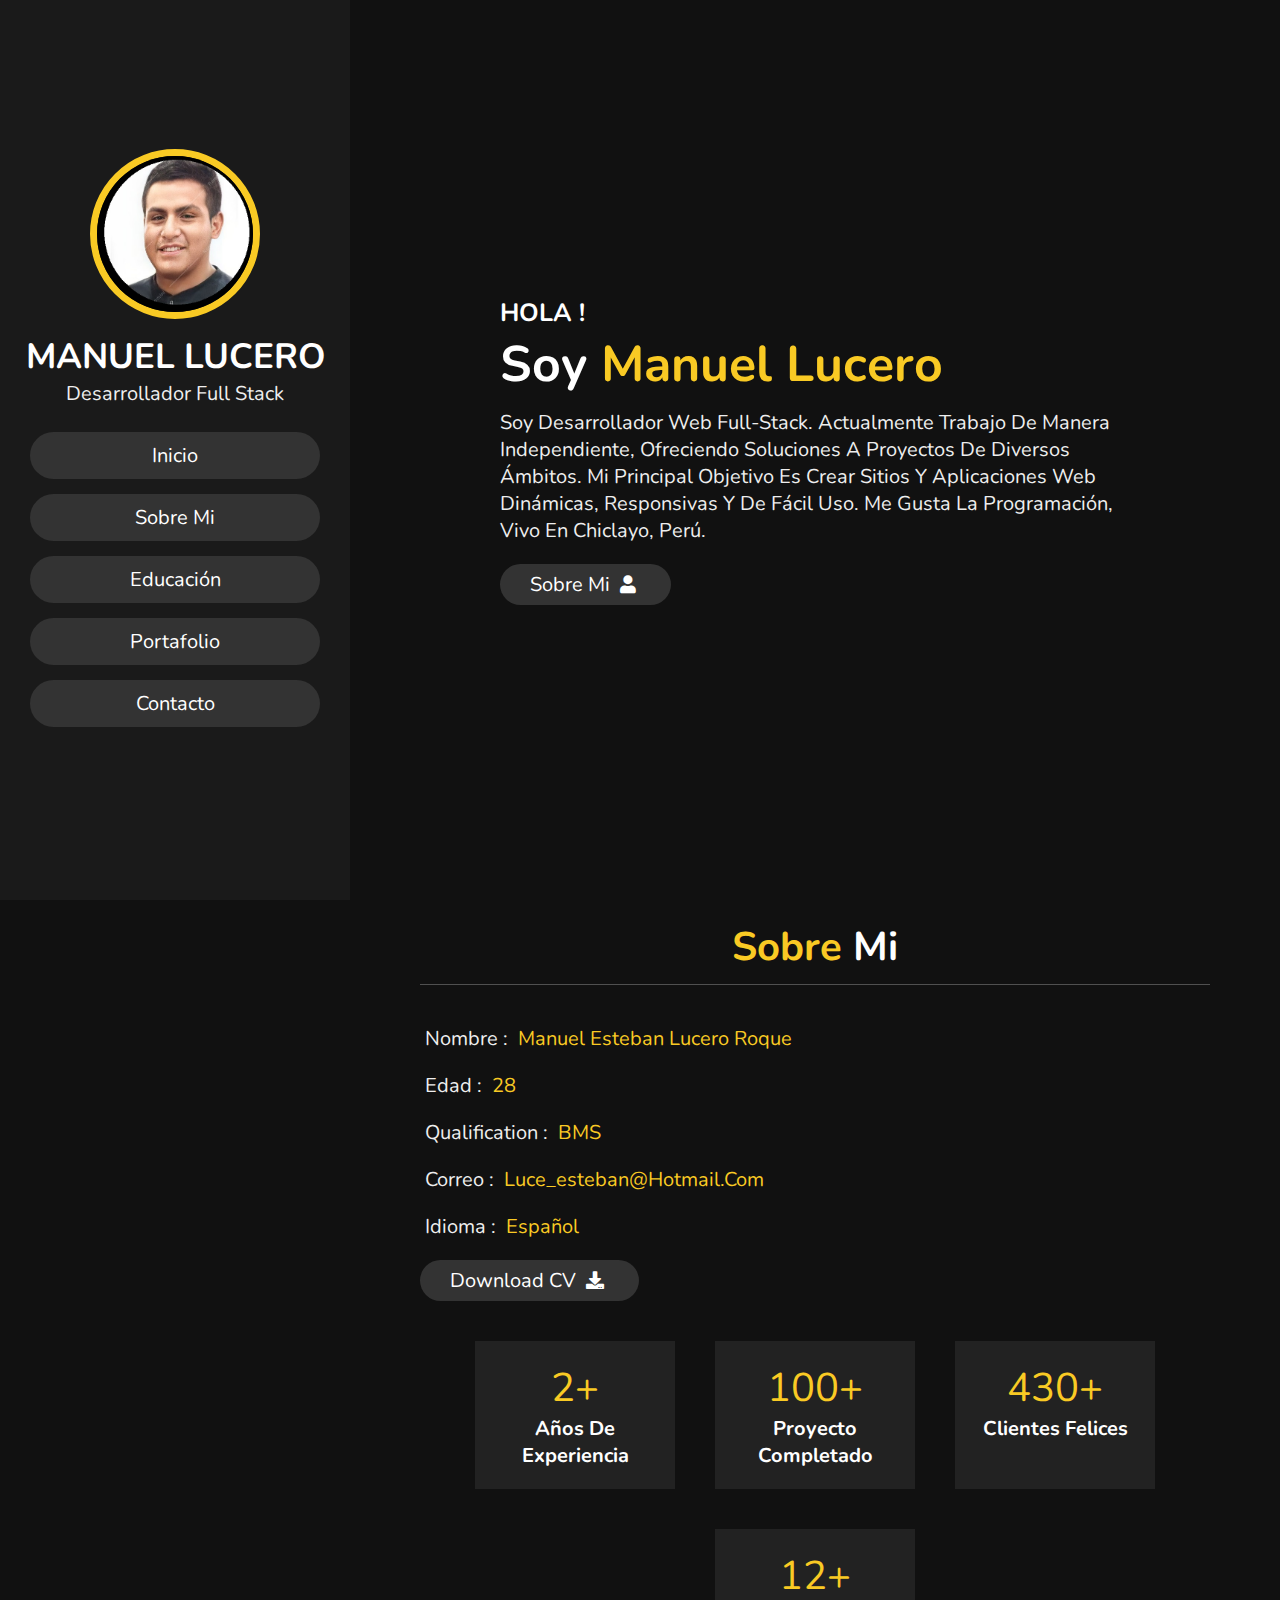
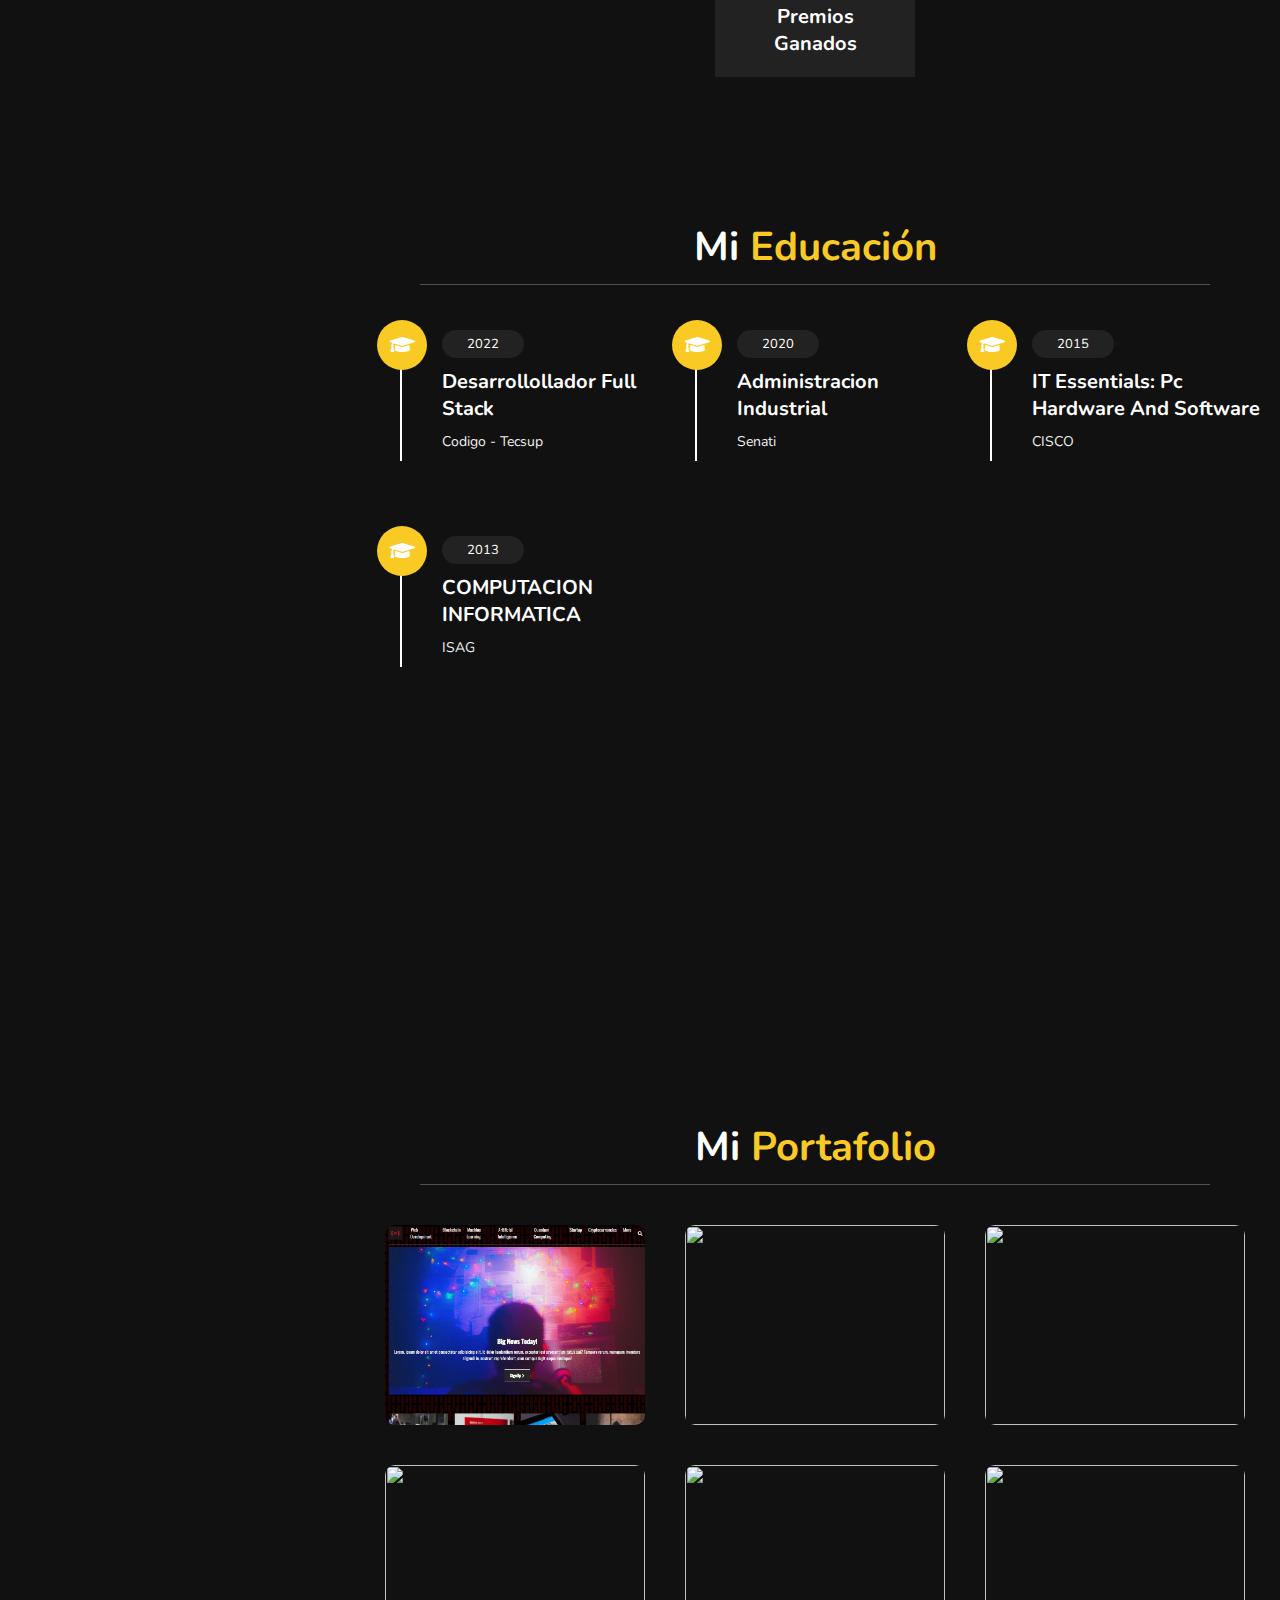
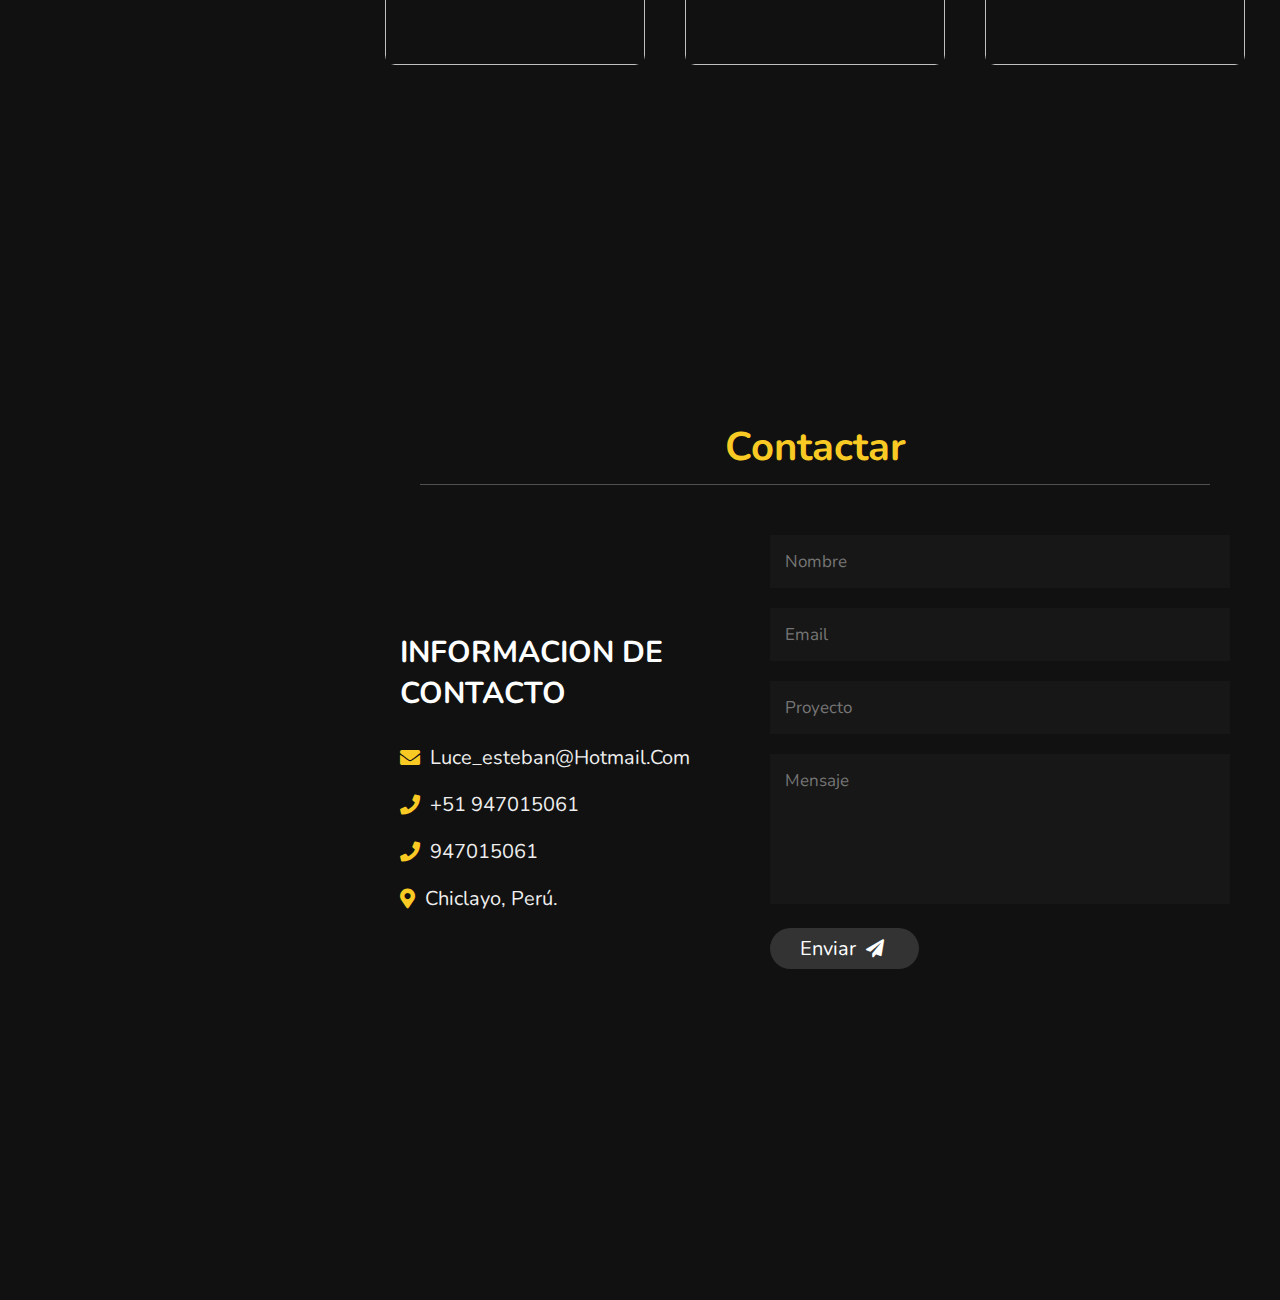
==== index.html @ 7fd643a1 "uno" ====
<!DOCTYPE html>
<html lang="es">
<head>
    <meta charset="UTF-8">
    <meta http-equiv="X-UA-Compatible" content="IE=edge">
    <meta name="viewport" content="width=device-width, initial-scale=1.0">
    <title>Curriculo Vitae</title>

 <!-- font awesome cdn link  -->
 <link rel="stylesheet" href="https://cdnjs.cloudflare.com/ajax/libs/font-awesome/5.15.2/css/all.min.css">

 <!-- custom css file link  -->
 <link rel="stylesheet" href="otros/css.css" type="text/css">
 

</head>
<body>
   <!-- header section starts  -->
<header>
   <div class="user">
       <img src="images/123.jpg" alt="foto">     
       <h3 class="name">MANUEL LUCERO</h3>
       <p class="post">desarrollador full stack</p>               
    </div> 
     
    <nav class="navbar">
        <ul>
        <li><a href="#home">Inicio</a></li>
        <li><a href="#about">Sobre mi</a></li>
        <li><a href="#education"> Educación</a></li>
        <li><a href="#portfolio"> Portafolio</a></li>
        <li><a href="#contact"> Contacto</a></li>
        </ul>
    </nav>
    </header>
    
    <!-- header section ends -->

    <div id="menu" class="fas fa-bars"></div>

    <!-- home section starts  -->

    <section class="home" id="home">

        <h3>HOLA !</h3>
        <h1>Soy <span>Manuel Lucero</span></h1>
        <p>Soy desarrollador web full-stack.
        Actualmente trabajo de manera independiente, ofreciendo soluciones a proyectos de diversos ámbitos.
        Mi principal objetivo es crear sitios y aplicaciones web dinámicas, responsivas y de fácil uso. 
        Me gusta la programación, vivo en Chiclayo, Perú.
        </p>
        <a href="#about"><button class="btn">sobre mi <i class="fas fa-user"></i></button></a>
    
    </section>
<!-- home section ends -->

<!-- about section starts  -->

<section class="about" id="about">

    <h1 class="heading"> <span>Sobre</span> mi </h1>
    
    <div class="row">
    
        <div class="info">
            <h3> <span> nombre : </span> manuel esteban lucero roque</h3>
            <h3> <span> edad : </span> 28 </h3>
            <h3> <span> qualification : </span> BMS </h3>
            <h3> <span> correo : </span> luce_esteban@hotmail.com</h3>
            <h3> <span> idioma : </span> español </h3>
            <a href="otros/CV2021.pdf"><button class="btn"> download CV <i class="fas fa-download"></i> </button></a>
        </div>
    
        <div class="counter">
    
            <div class="box">
                <span>2+</span>
                <h3>años de experiencia</h3>
            </div>
    
            <div class="box">
                <span>100+</span>
                <h3>Proyecto completado</h3>
            </div>
    
            <div class="box">
                <span>430+</span>
                <h3>clientes felices</h3>
            </div>
    
            <div class="box">
                <span>12+</span>
                <h3>premios ganados</h3>
            </div>
    
        </div>
    
    </div>
    
    </section>
    
    <!-- about section ends -->
    
    <!-- education section starts  -->
    
    <section class="education" id="education">
    
    <h1 class="heading"> mi <span>educación</span> </h1>
    
    <div class="box-container">
    
        <div class="box">
            <i class="fas fa-graduation-cap"></i>
            <span>2022</span>
            <h3>Desarrollollador full stack </h3>
            <p>codigo - tecsup </p>
        </div>
    
        <div class="box">
            <i class="fas fa-graduation-cap"></i>
            <span>2020</span>
            <h3>administracion industrial</h3>
            <p> senati</p>
        </div>
    
        <div class="box">
            <i class="fas fa-graduation-cap"></i>
            <span>2015</span>
            <h3>IT Essentials: Pc Hardware and Software</h3>
            <p> CISCO</p>
        </div>

        <div class="box">
            <i class="fas fa-graduation-cap"></i>
            <span>2013</span>
            <h3>COMPUTACION INFORMATICA</h3>
            <p> ISAG </p>
        </div>
    
    </div>
    
    </section>
    
    <!-- education section ends -->
    
    <!-- portfolio section starts  -->
    
    <section class="portfolio" id="portfolio">
    
    <h1 class="heading"> mi <span>portafolio</span> </h1>
    
    <div class="box-container">
    
       <div class="box">
            <a href="proyectos/Gremdes/index.html"><img src="/images/img1.JPG" alt=""></a>
        </div>
        <div class="box">
            <a href="proyectos/video gallery/index.html"><img src="images/img2.jpg" alt=""></a>
        </div>
    
        <div class="box">
            <a href="proyectos/cosmetic website/index.html"><img src="images/img3.jpg" alt=""></a>
        </div>
    
        <div class="box">
            <a href="proyectos/3d cube slider/index.html"><img src="images/img4.jpg" alt=""></a>
        </div>
    
        <div class="box">
            <a href="proyectos/filterable gallery/index.html"> <img src="images/img5.jpg" alt=""></a>
        </div>
    
        <div class="box">
            <a href="proyectos/nike shoes/index.html"><img src="images/img6.jpg" alt=""></a>
        </div>
    
    </div>
    
    </section>
    
    <!-- portfolio section ends -->
    
    <!-- contact section starts  -->
    
    <section class="contact" id="contact">
    
    <h1 class="heading"> <span>Contactar</span>  </h1>
    
    <div class="row">
    
        <div class="content">
    
            <h3 class="title">informacion de contacto</h3>
    
            <div class="info">
                <a href="mailto:luce_esteban@hotmail.com"><h3> <i class="fas fa-envelope"></i>luce_esteban@hotmail.com </h3></a>
                <h3> <i class="fas fa-phone"></i> +51 947015061</h3>
                <h3> <i class="fas fa-phone"></i> 947015061 </h3>
                <h3> <i class="fas fa-map-marker-alt"></i> chiclayo, Perú. </h3>
            </div>
    
        </div>
    
        <form action="">
    
            <input type="text" placeholder="nombre" class="box">
            <input type="email" placeholder="email" class="box">
            <input type="text" placeholder="proyecto" class="box">
            <textarea name="" id="" cols="30" rows="10" class="box message" placeholder="mensaje"></textarea>
            <button type="submit" class="btn"> enviar <i class="fas fa-paper-plane"></i> </button>
    
        </form>
    
    </div>

</section>

<!-- contact section ends -->


<!-- scroll top button  -->

<a href="#home" class="top">
    <img src="images/scroll-top-img.png" alt="">
</a>


<!-- jquery cdn link  -->
<script src="https://cdnjs.cloudflare.com/ajax/libs/jquery/3.6.0/jquery.min.js"></script>

<!-- custom js file link  -->
<script src="otros/script.js"></script>


</body>
</html>
---- otros/css.css ----
@import url('https://fonts.googleapis.com/css2?family=Nunito:wght@200;300;400;600&display=swap');

:root{
    --yellow:#f9ca24;
}

*{
    font-family: 'Nunito', sans-serif;
    margin:0; padding:0;
    box-sizing: border-box;
    text-decoration: none;
    outline: none; border:none;
    text-transform: capitalize;
    transition: all .2s linear;
}

*::selection{
    background:var(--yellow);
    color:#333;
}

html{
    font-size: 62.5%;
    overflow-x: hidden;
}

html::-webkit-scrollbar{
    width:1.4rem;
}

html::-webkit-scrollbar-track{
    background:#222;
}

html::-webkit-scrollbar-thumb{
    background:var(--yellow);
}

body{
    background:#111;
    overflow-x: hidden;
    padding-left: 35rem;
}

section{
    min-height: 100vh;
    padding:1rem;
}

.btn{
    padding:.7rem 3rem;
    background:#333;
    color:#fff;
    cursor: pointer;
    margin-top: 1rem;
    font-size: 2rem;
    border-radius: 5rem;
}

.btn i{
    padding:0 .5rem;
    font-size: 1.8rem;
}

.btn:hover{
    background:var(--yellow);
}

.heading{
    text-align: center;
    margin:0 6rem;
    font-size: 4rem;
    padding:1rem;
    border-bottom: .1rem solid #fff4;
    color:#fff;
}

.heading span{
    color:var(--yellow);
}

header{
    position: fixed;
    top:0; left:0;
    z-index: 1000;
    height:100%;
    width:35rem;
    background:#1a1a1a;
    display: flex;
    align-items: center;
    justify-content: center;
    flex-flow: column;
    text-align: center;
}

header .user img{
    height:17rem;
    width:17rem;
    border-radius: 50%;
    object-fit: cover;
    margin-bottom: 1rem;
    border:.7rem solid var(--yellow);
}

header .user .name{
    font-size: 3.5rem;
    color:#fff;
}

header .user .post{
    font-size: 2rem;
    color:#eee;
}

header .navbar{
    width:100%;
}

header .navbar ul{
    list-style: none;
    padding:1rem 3rem;
}


header .navbar ul li a{
    display: block;
    padding:1rem;
    margin:1.5rem 0;
    background:#333;
    color:#fff;
    font-size: 2rem;
    border-radius: 5rem;
}

header .navbar ul li a:hover{
    background:var(--yellow);
}

#menu{
    position: fixed;
    top:2rem; right:2rem;
    background:#333;
    color:#fff;
    cursor: pointer;
    font-size: 2.5rem;
    padding:1rem 1.5rem;
    z-index: 1000;
    display: none;
}

.home{
    display: flex;
    justify-content: center;
    flex-flow: column;
    padding:0 15rem;
}

.home h3{
    font-size: 2.5rem;
    color:#fff;
}

.home h1{
    font-size:5rem;
    color:#fff;
}

.home h1 span{
    color:var(--yellow);
}

.home p{
    font-size:2rem;
    color:#eee;
    padding: 1rem 0;
}

.about .row{
    display: flex;
    align-items: center;
    justify-content: center;
    flex-wrap: wrap;
    padding:1rem 0;
}

.about .row .info{
    flex:1 1 48rem;
    padding:2rem 1rem;
    padding-left: 6rem;
}

.about .row .info h3{
    font-size: 2rem;
    color:var(--yellow);
    padding:1rem 0;
    font-weight: normal;
}

.about .row .info h3 span{
    color:#eee;
    padding:0 .5rem;
}

.about .row .counter{
    flex:1 1 48rem;
    display: flex;
    justify-content: center;
    flex-wrap: wrap;
}

.about .row .counter .box{
    width:20rem;
    background:#222;
    text-align: center;
    padding: 2rem;
    margin:2rem;
}

.about .row .counter .box span{
    font-size: 4rem;
    color:var(--yellow);
}

.about .row .counter .box h3{
    font-size: 2rem;
    color:#fff;
}

.education .box-container{
    display: flex;
    align-items: center;
    justify-content: space-between;
    flex-wrap: wrap;
    padding:1rem 0;
    padding-left: 3rem;
}

.education .box-container .box{
    width:27rem;
    margin:4rem 1rem;
    padding-left: 4rem;
    border-left: .2rem solid #fff;
    position: relative;
}

.education .box-container .box span{
    font-size: 1.3rem;
    background:#222;
    color:#fff;
    border-radius: 5rem;
    padding:.5rem 2.5rem;
}

.education .box-container .box h3{
    font-size: 2rem;
    color:#fff;
    padding-top: 1.5rem;
}

.education .box-container .box p{
    font-size: 1.4rem;
    color:#eee;
    padding: 1rem 0;
}

.education .box-container .box i{
    position: absolute;
    top:-1.5rem; left:-2.5rem;
    height:5rem;
    width: 5rem;
    border-radius: 50%;
    line-height: 5rem;
    text-align: center;
    font-size: 2rem;
    color:#fff;
    background:var(--yellow);
}

.portfolio .box-container{
    display: flex;
    align-items: center;
    justify-content: center;
    flex-wrap: wrap;
    padding:2rem 0;
}

.portfolio .box-container .box{
    height: 20rem;
    width:26rem;
    border-radius: 1rem;
    margin:2rem;
    overflow: hidden;
    cursor: pointer;
}

.portfolio .box-container .box img{
    height:100%;
    width:100%;
    object-fit: cover;
}

.portfolio .box-container .box:hover img{
    transform: scale(1.2);
}

.contact .row{
    display: flex;
    align-items: center;
    justify-content: center;
    flex-wrap: wrap;
}

.contact .row .content{
    flex:1 1 30rem;
    padding:4rem;
    padding-bottom: 0;
}

.contact .row form{
    flex:1 1 45rem;
    padding:2rem;
    margin:2rem;
    margin-bottom: 4rem;
}

.contact .row form .box{
    padding:1.5rem;
    margin:1rem 0;
    background:#3333;
    color:#fff;
    text-transform: none;
    font-size: 1.7rem;
    width:100%;
}

.contact .row form .box::placeholder{
    text-transform: capitalize;
}

.contact .row form .message{
    height: 15rem;
    resize: none;
}

.contact .row .content .title{
    text-transform: uppercase;
    color:#fff;
    font-size: 3rem;
    padding-bottom: 2rem;
}

.contact .row .content .info h3{
    display: flex;
    align-items: center;
    font-size: 2rem;
    color:#eee;
    padding:1rem 0;
    font-weight: normal;
}

.contact .row .content .info h3 i{
    padding-right: 1rem;
    color:var(--yellow);
}

.top{
    position: fixed;
    bottom:7.5rem; right: 2rem;
    z-index: 100;
    display: none;
}



















/* media queries  */

@media (max-width:1200px){

    html{
        font-size: 55%;
    }

    .home{
        padding:1rem 4rem;
    }

}

@media (max-width:991px){

   header{
       left:-120%;
   }

   #menu{
       display: block;
   }

   header.toggle{
    left:0%;
   }

   body{
       padding:0;
   }

}

@media (max-width:768px){

    html{
        font-size: 50%;
    }
 
 }

@media (max-width:400px){

    header{
        width: 100vw;
    }

    .heading{
        margin:0 3rem;
    }

    .about .row .counter .box{
        width: 100%;
    }
 
    .education .box-container .box{
        width:100%;
    }

    .portfolio .box-container .box{
        width:100%;
    }

    .contact .row form{
        margin:3rem 0;
    }

 }
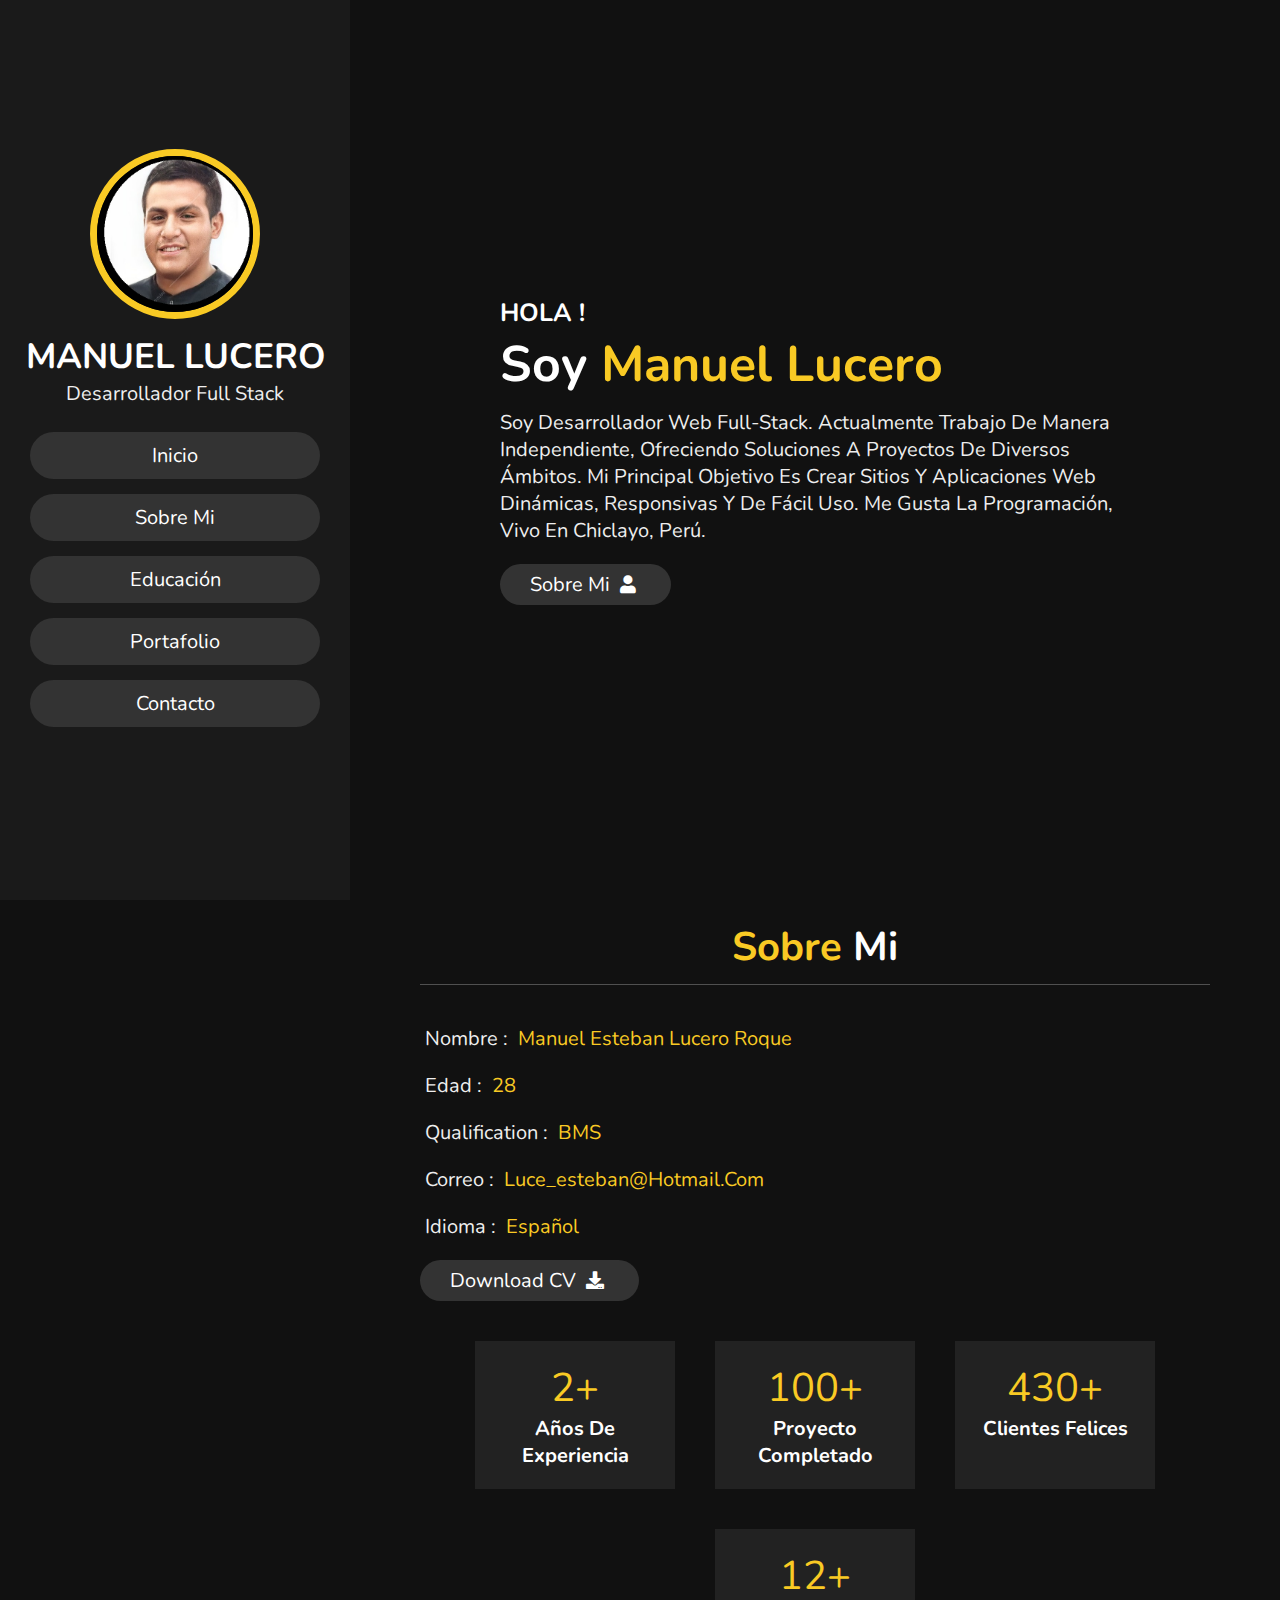
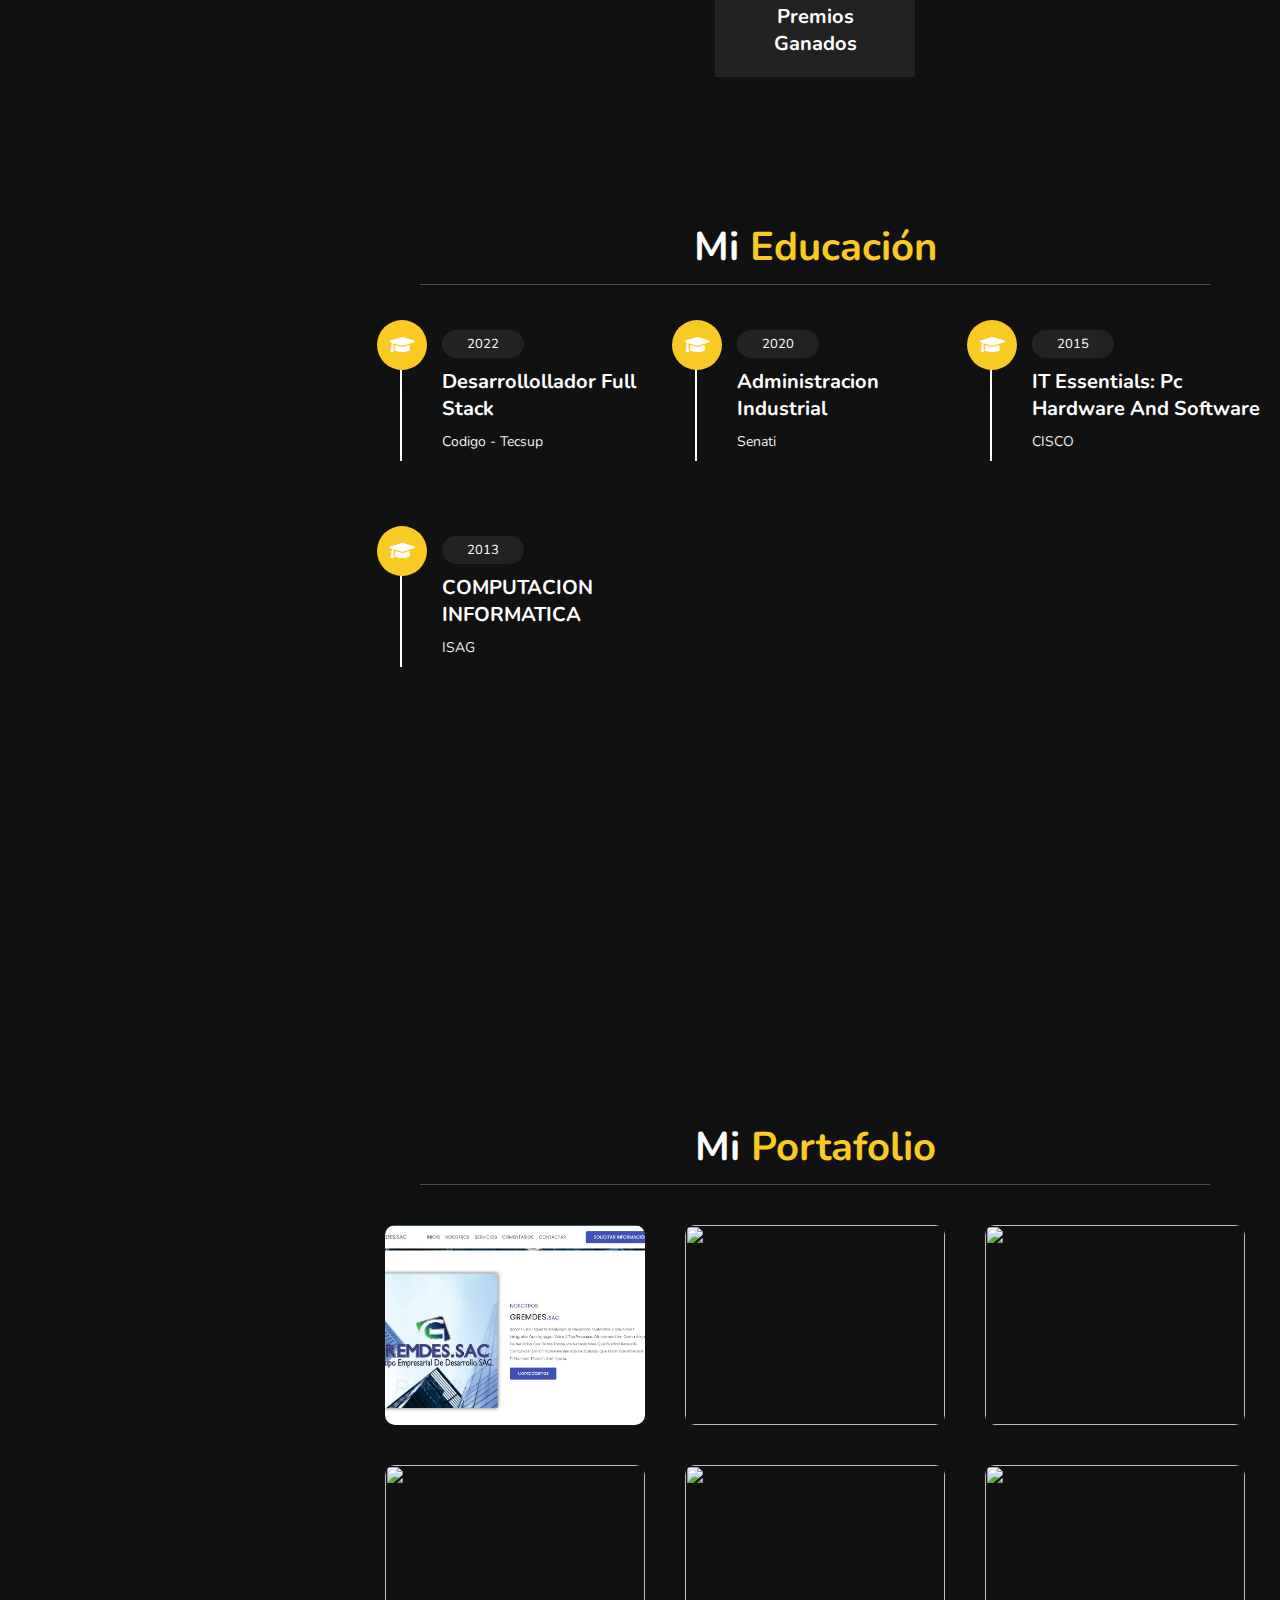
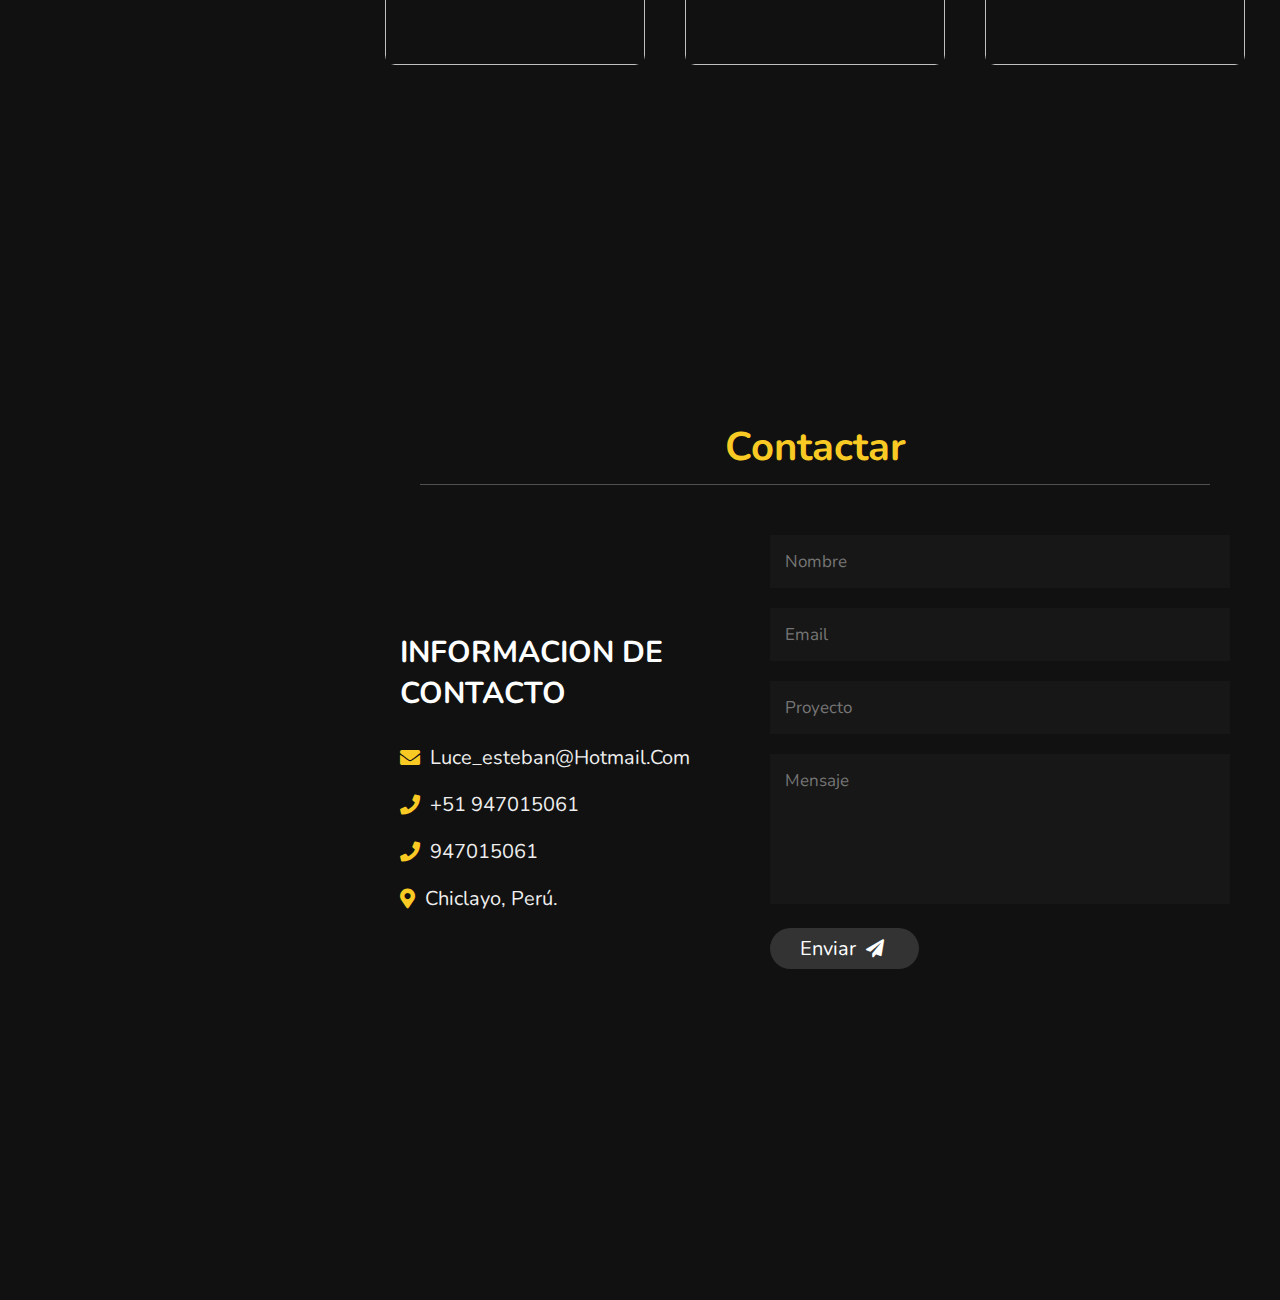
==== commit 28b8502d: "gremdes imagen" ====
--- a/index.html
+++ b/index.html
@@ -152,7 +152,7 @@
     <div class="box-container">
     
        <div class="box">
-            <a href="proyectos/Gremdes/index.html"><img src="/images/img1.JPG" alt=""></a>
+            <a href="proyectos/Gremdes/index.html"><img src="images/img1.JPG" alt=""></a>
         </div>
         <div class="box">
             <a href="proyectos/video gallery/index.html"><img src="images/img2.jpg" alt=""></a>
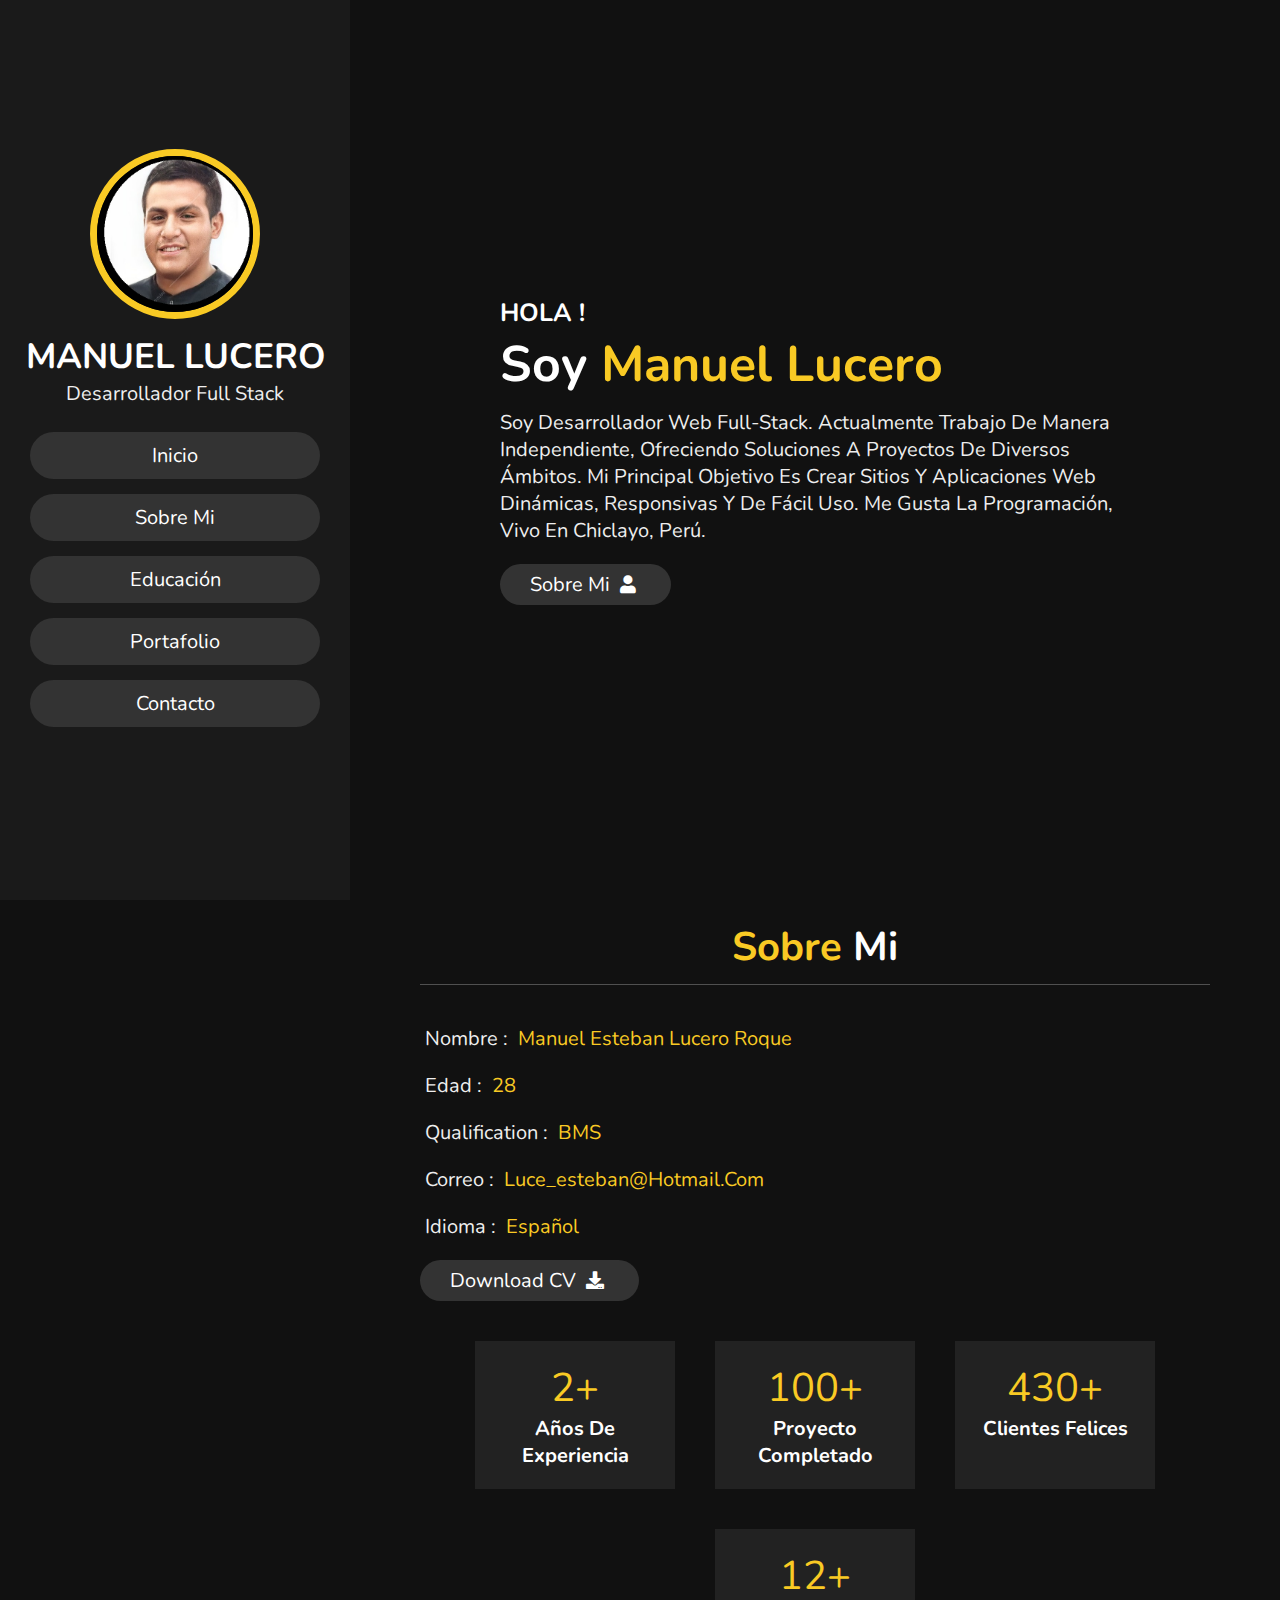
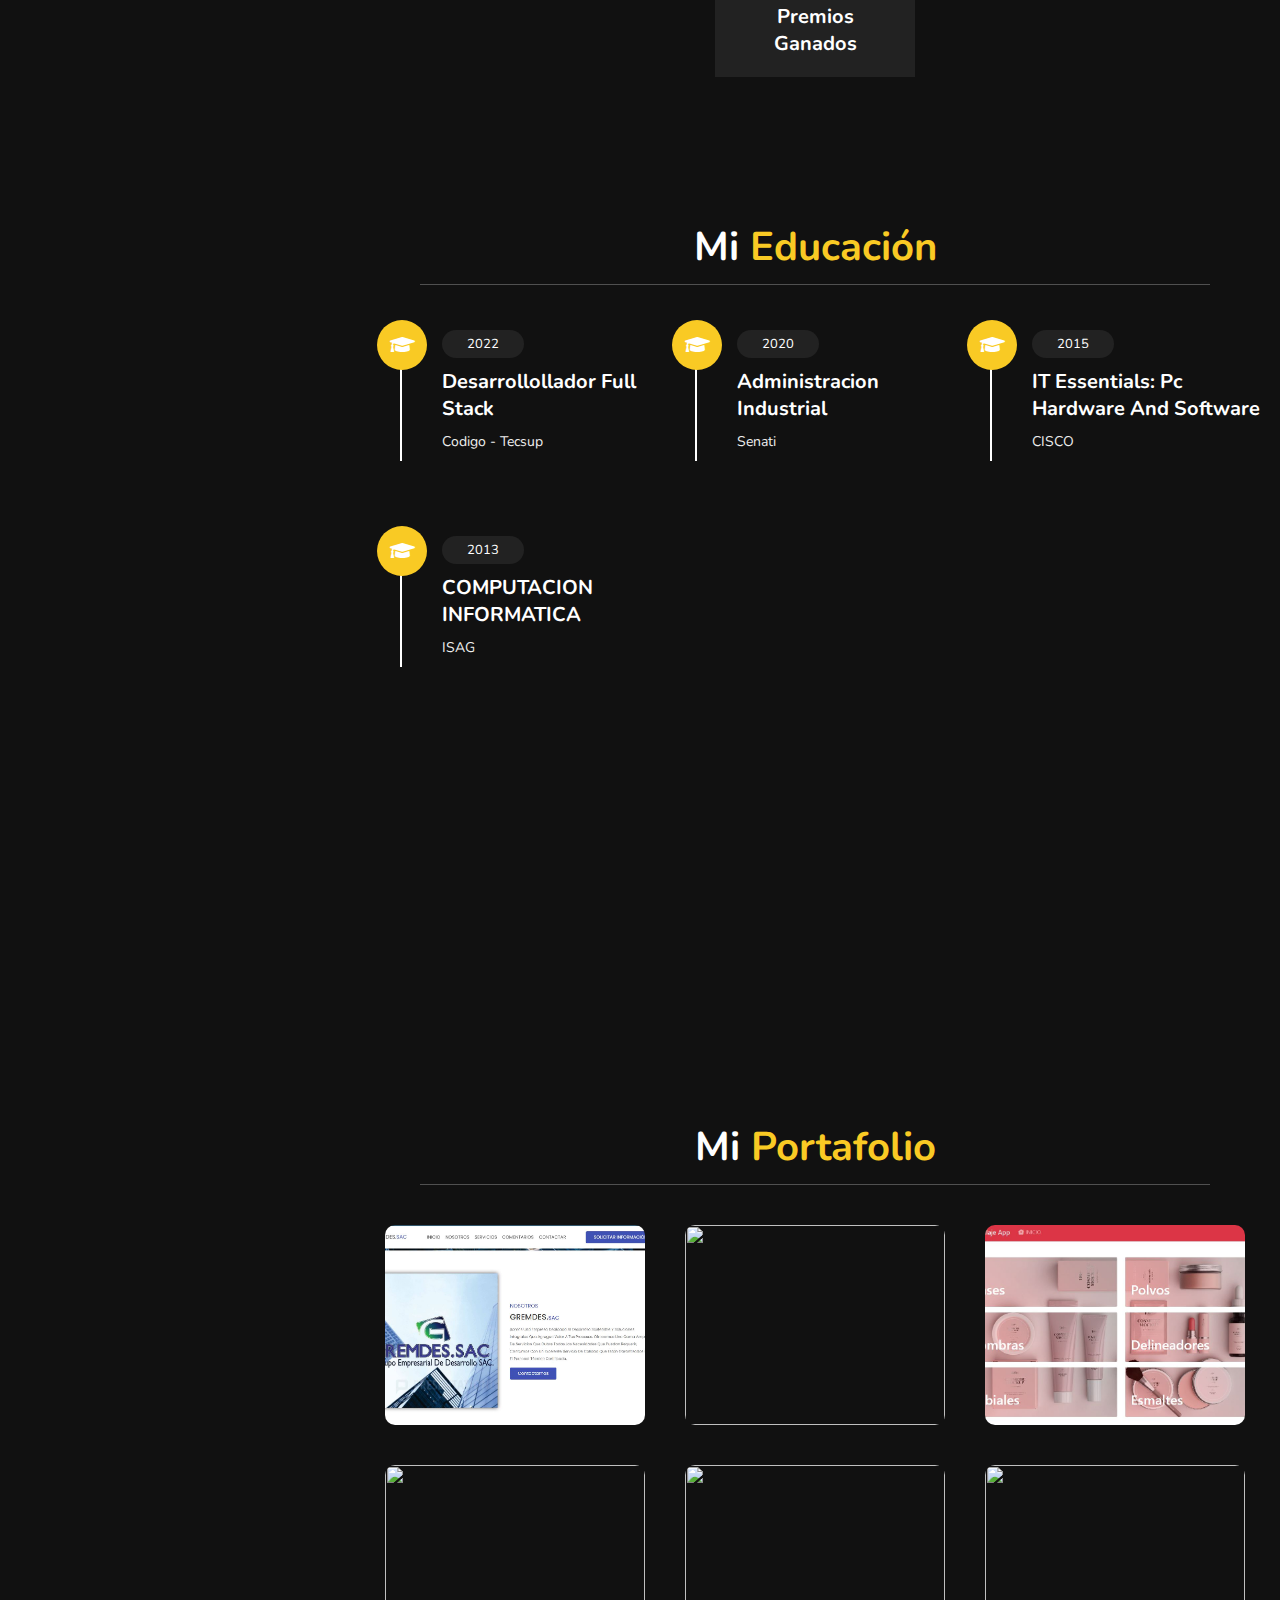
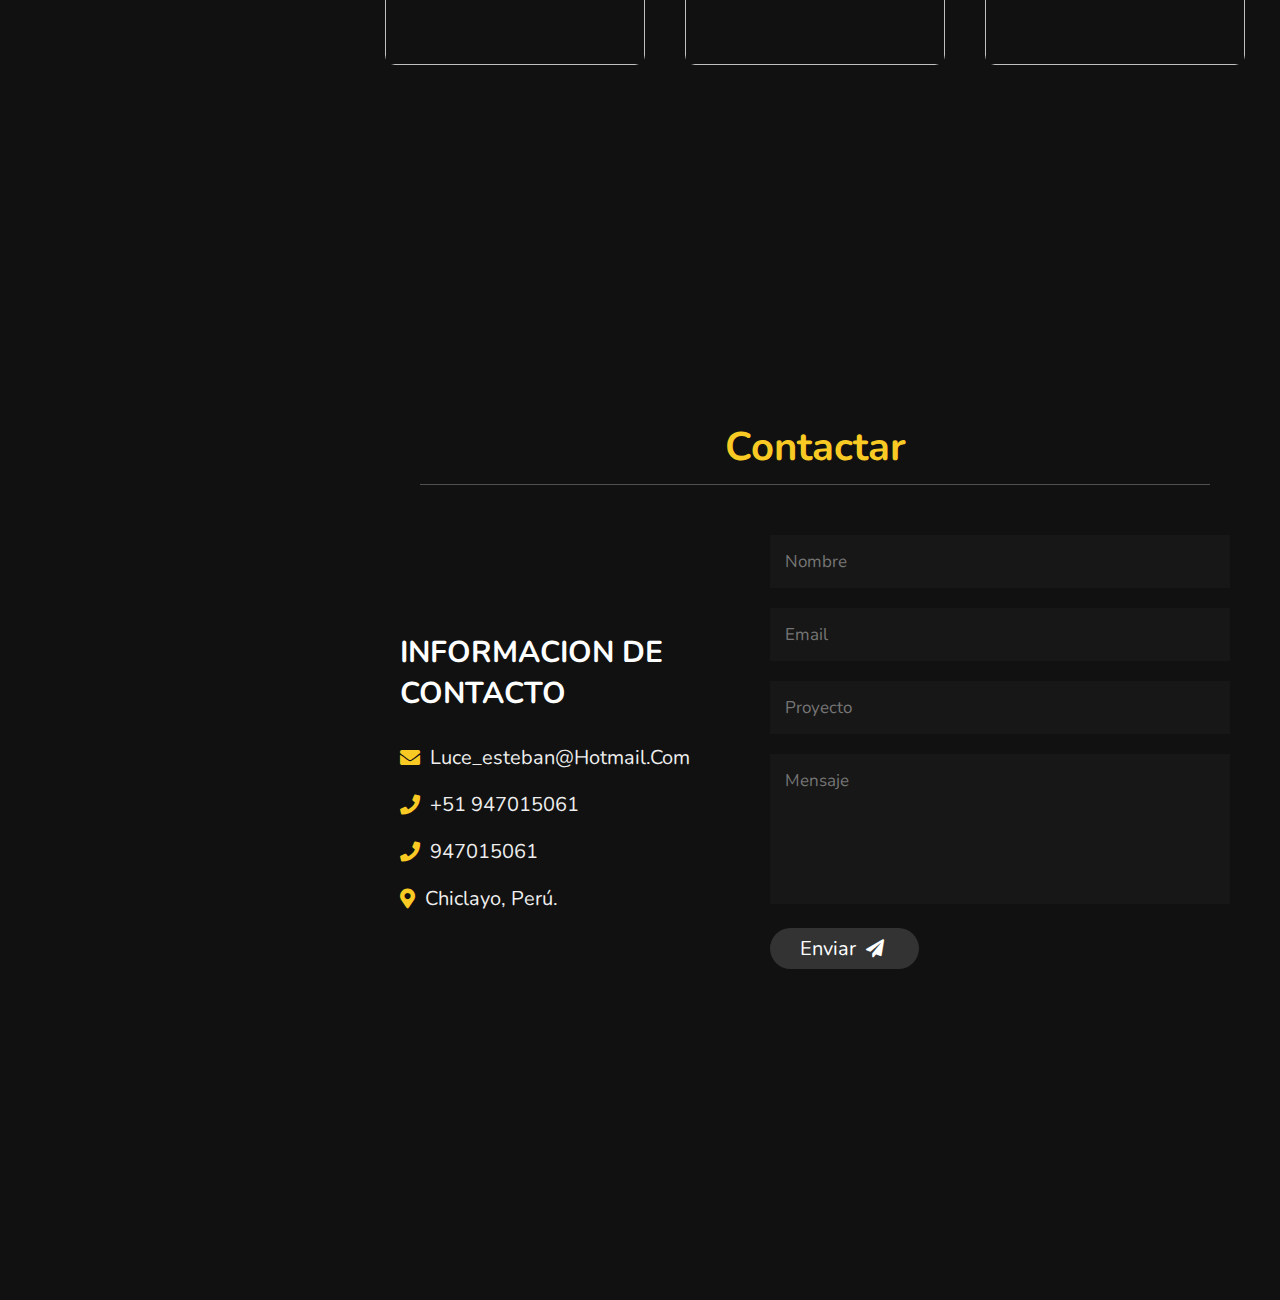
==== commit 3d050989: "UpMaquillaje" ====
--- a/index.html
+++ b/index.html
@@ -155,11 +155,11 @@
             <a href="proyectos/Gremdes/index.html"><img src="images/img1.JPG" alt=""></a>
         </div>
         <div class="box">
-            <a href="proyectos/video gallery/index.html"><img src="images/img2.jpg" alt=""></a>
-        </div>
-    
-        <div class="box">
-            <a href="proyectos/cosmetic website/index.html"><img src="images/img3.jpg" alt=""></a>
+            <a href="proyectos/GRUPO/index.html"><img src="images/img2.jpg" alt=""></a>
+        </div>
+    
+        <div class="box">
+            <a href="https://maquillaje-app.vercel.app/"><img src="images/react.JPG" alt=""></a>
         </div>
     
         <div class="box">
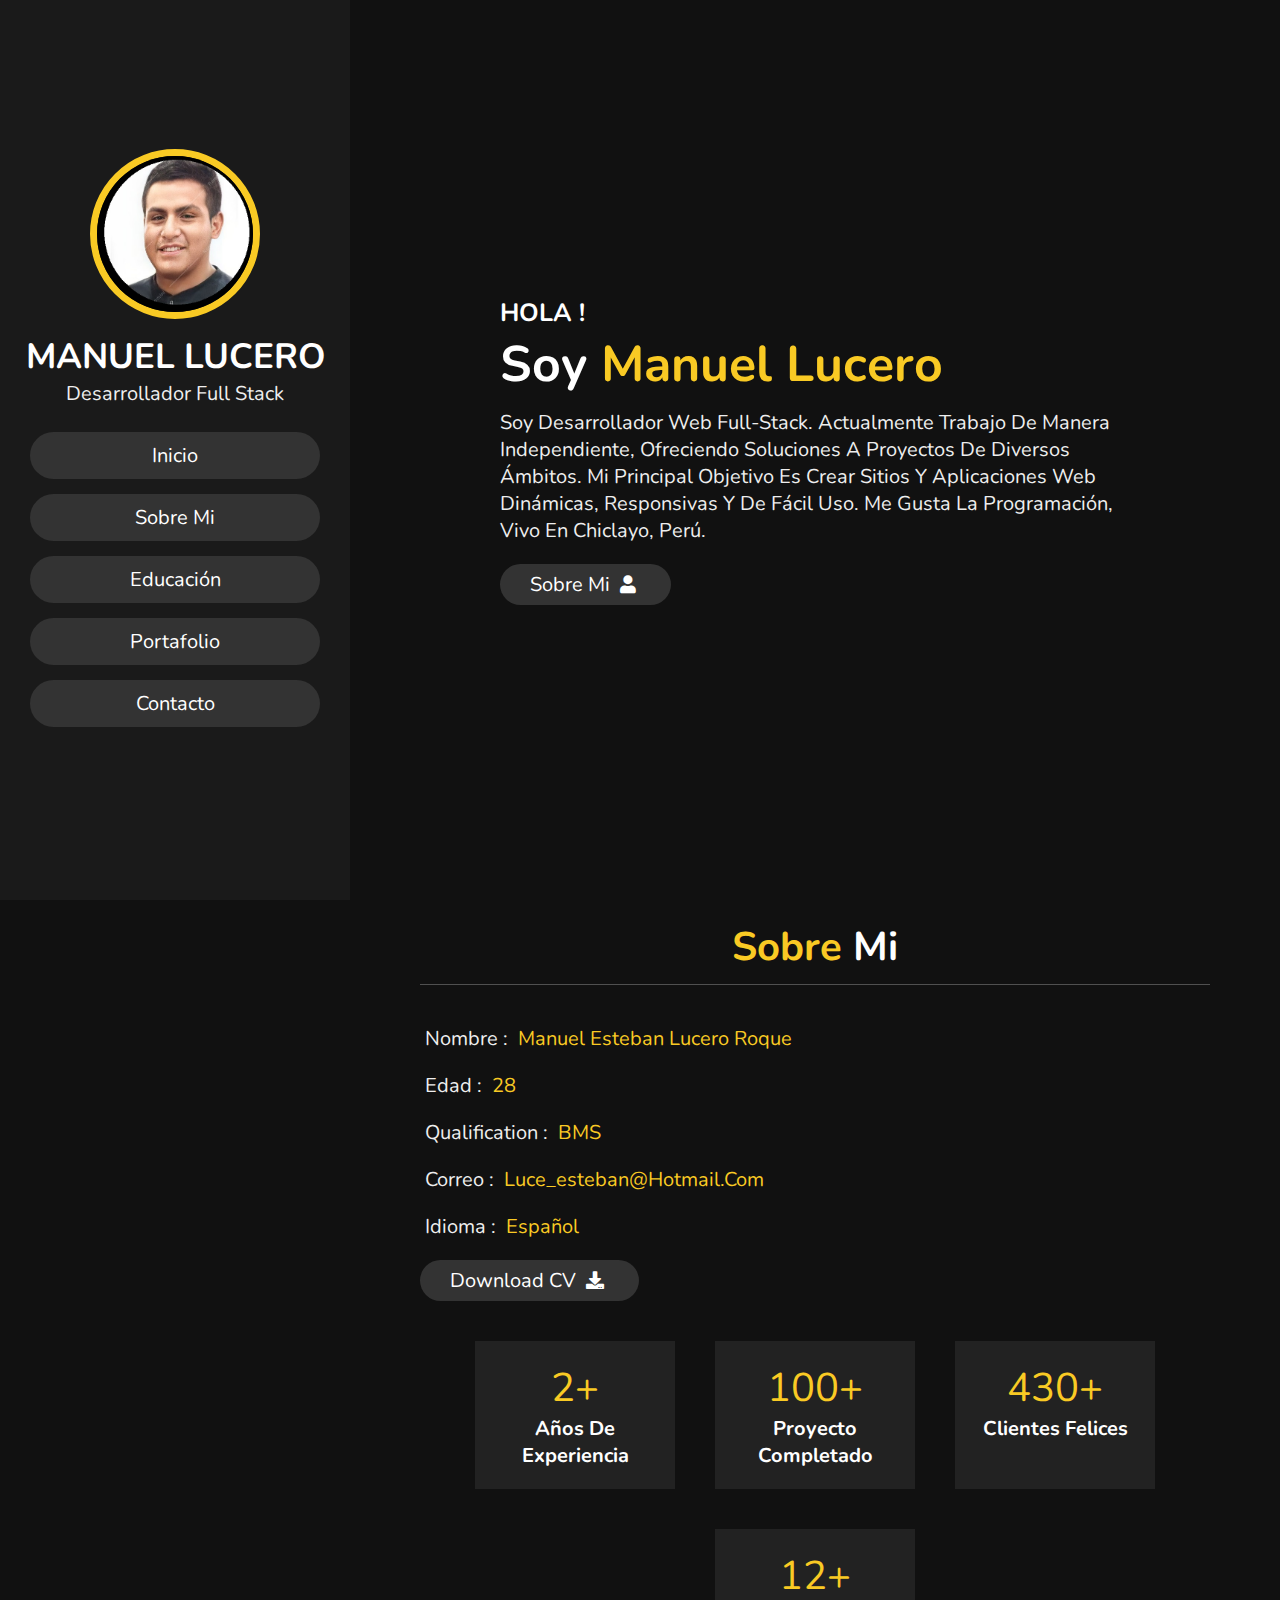
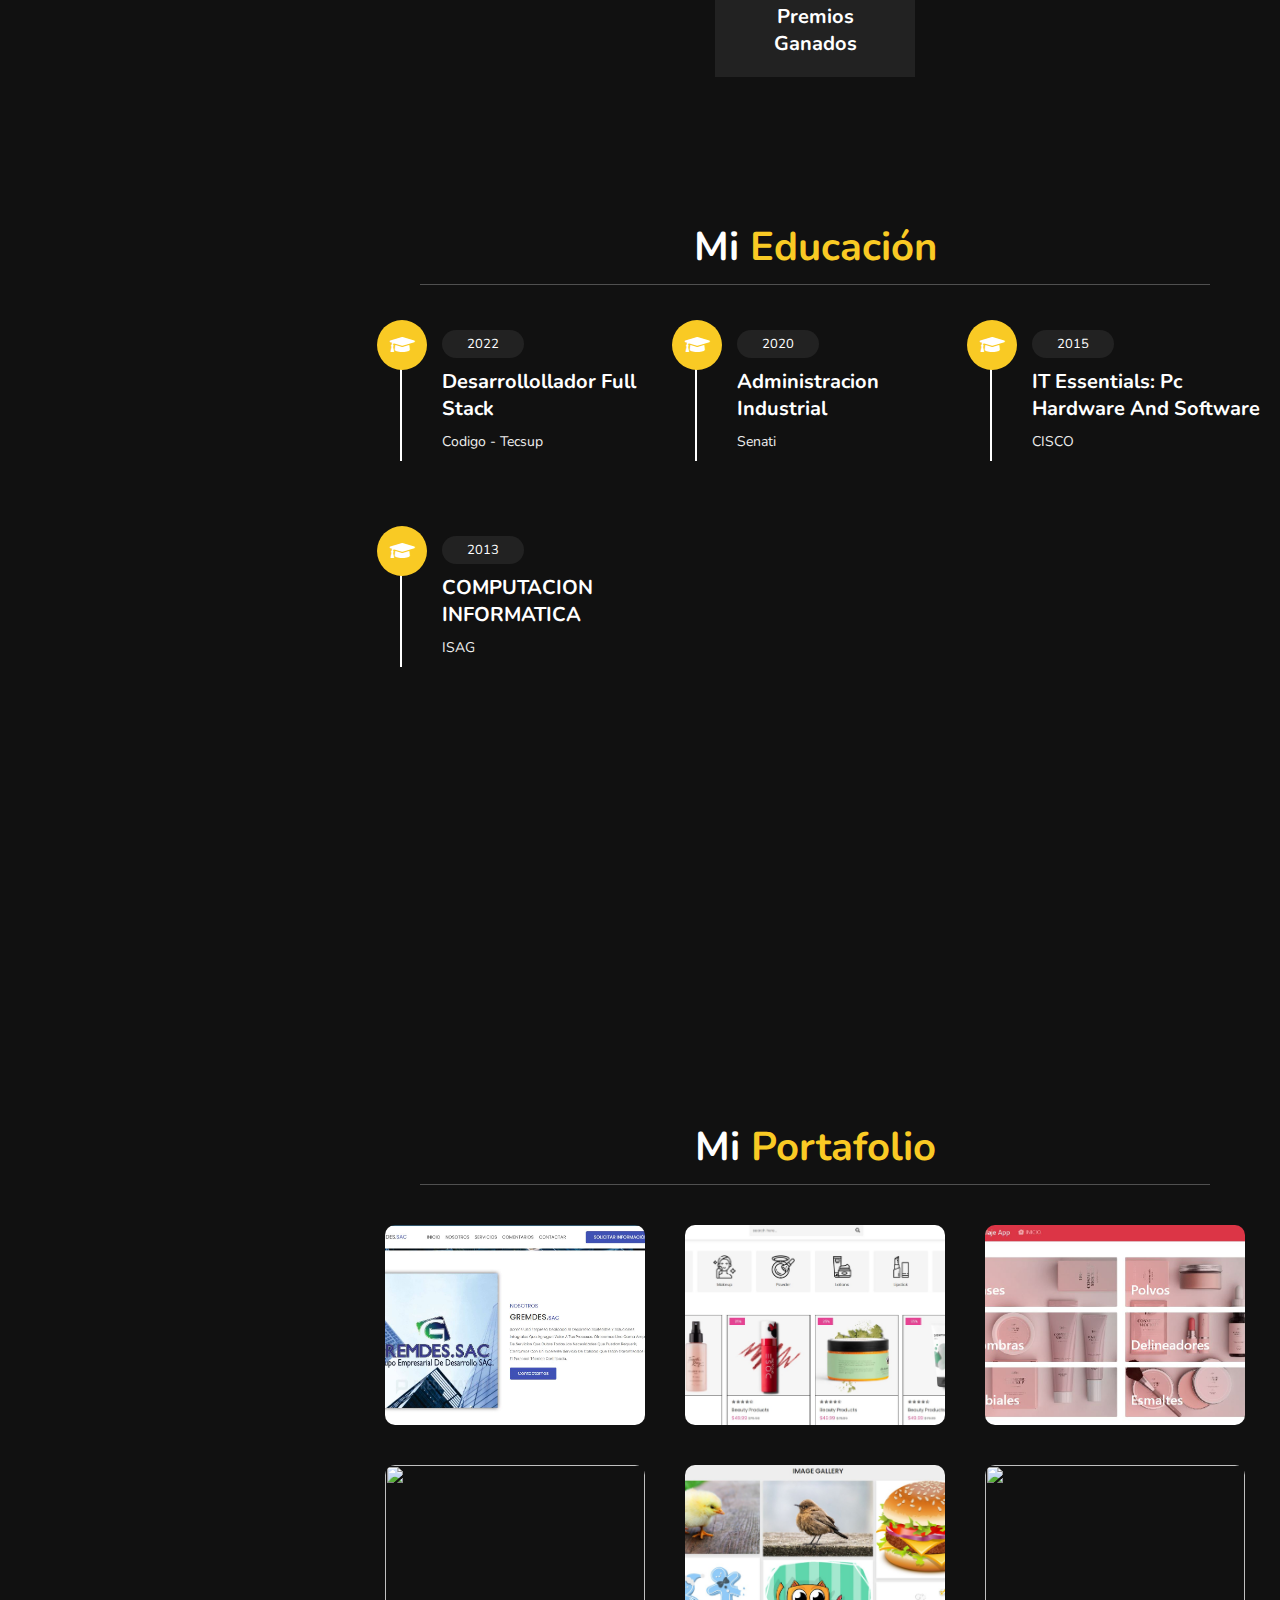
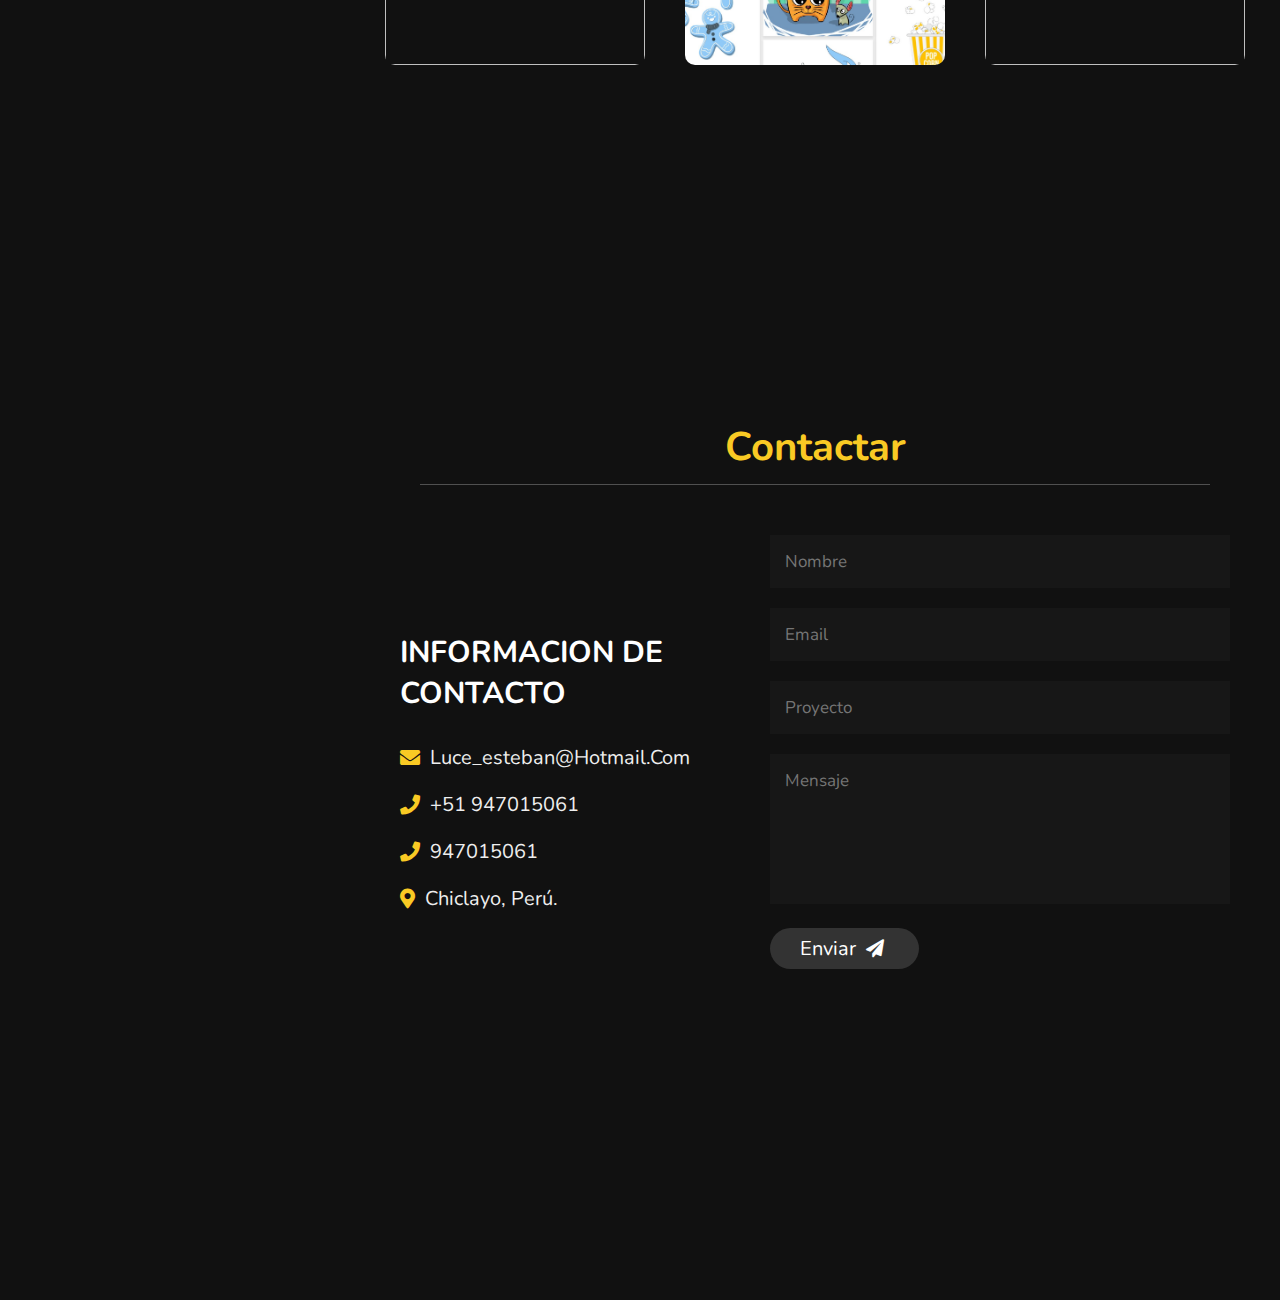
==== commit 67fc6e57: "xdd-." ====
--- a/index.html
+++ b/index.html
@@ -155,7 +155,7 @@
             <a href="proyectos/Gremdes/index.html"><img src="images/img1.JPG" alt=""></a>
         </div>
         <div class="box">
-            <a href="proyectos/GRUPO/index.html"><img src="images/img2.jpg" alt=""></a>
+            <a href="proyectos/GRUPO/index.html"><img src="images/img2.JPG" alt=""></a>
         </div>
     
         <div class="box">
@@ -163,15 +163,15 @@
         </div>
     
         <div class="box">
-            <a href="proyectos/3d cube slider/index.html"><img src="images/img4.jpg" alt=""></a>
-        </div>
-    
-        <div class="box">
-            <a href="proyectos/filterable gallery/index.html"> <img src="images/img5.jpg" alt=""></a>
-        </div>
-    
-        <div class="box">
-            <a href="proyectos/nike shoes/index.html"><img src="images/img6.jpg" alt=""></a>
+            <a href="proyectos/3d cube slider/index.html"><img src="images/img4.JPG alt=""></a>
+        </div>
+    
+        <div class="box">
+            <a href="proyectos/filterable gallery/index.html"> <img src="images/img5.JPG" alt=""></a>
+        </div>
+    
+        <div class="box">
+            <a href="proyectos/nike shoes/index.html"><img src="images/img6.JPG alt=""></a>
         </div>
     
     </div>
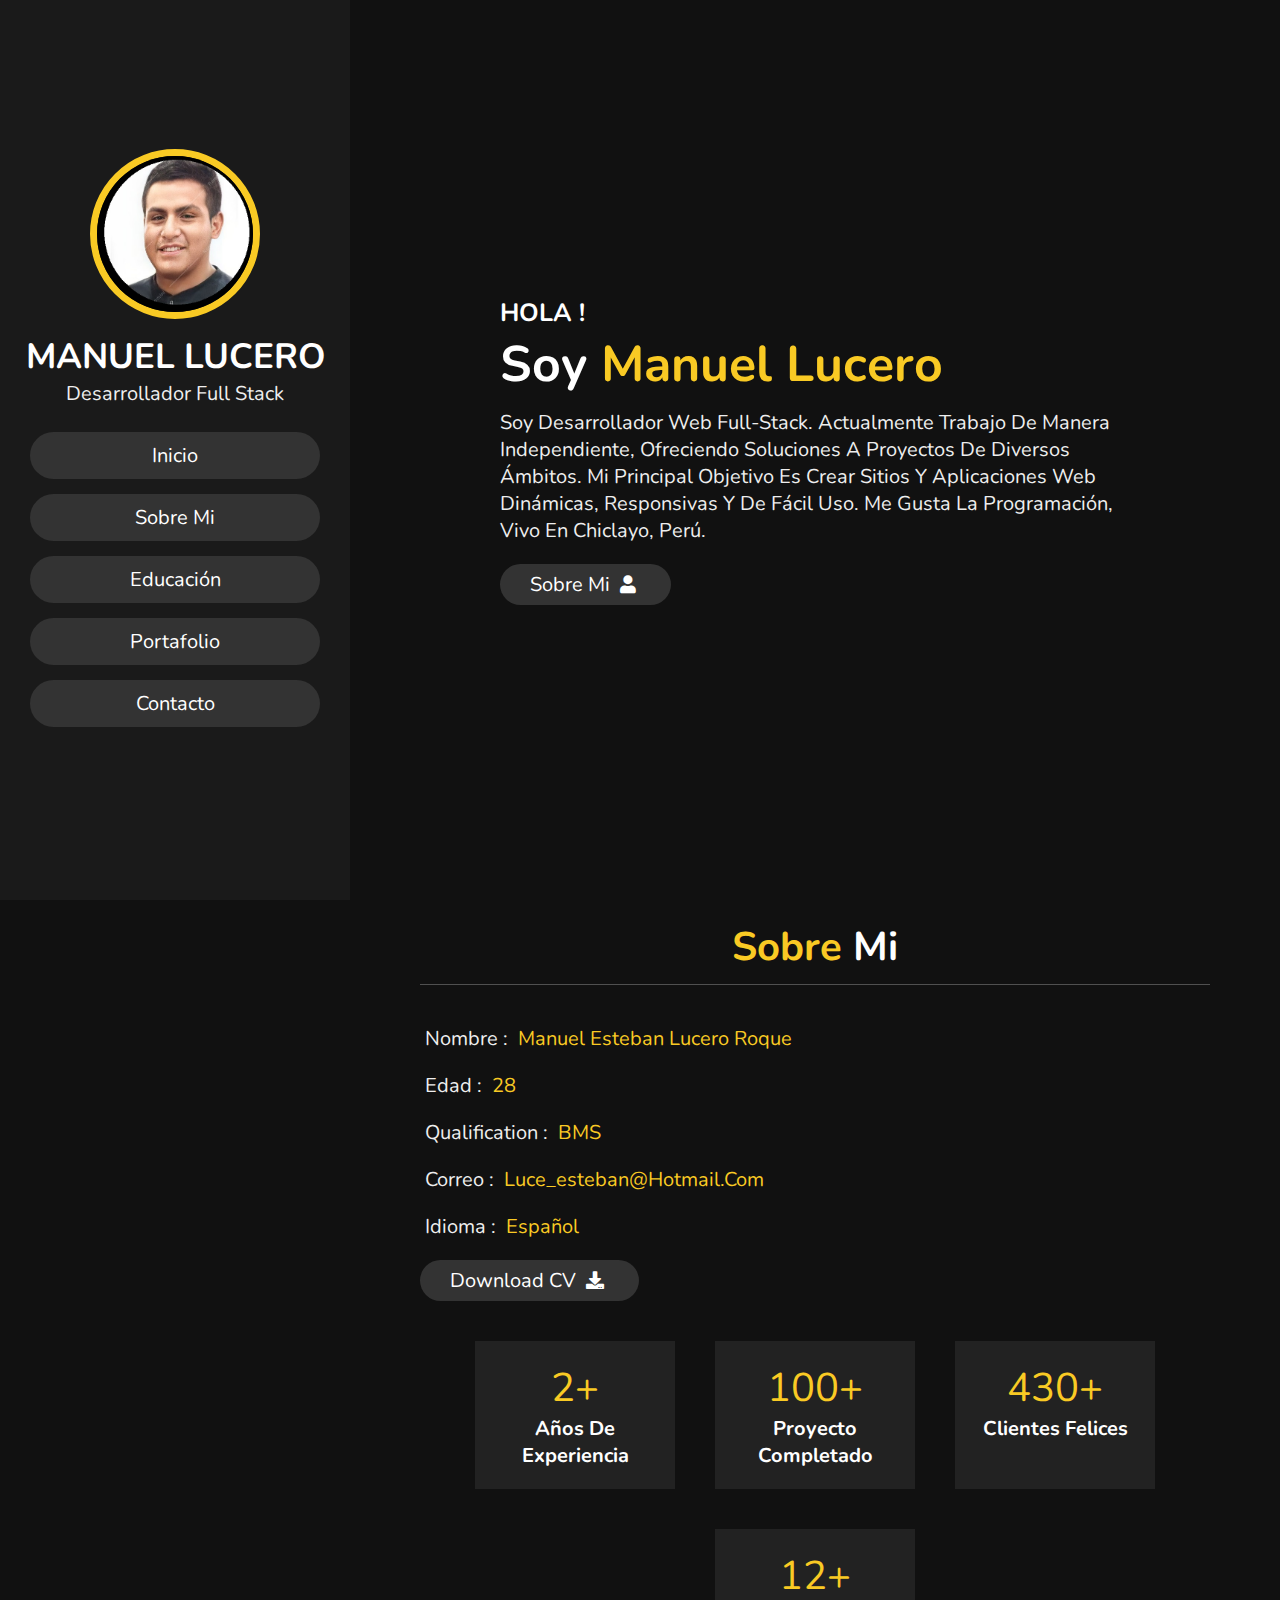
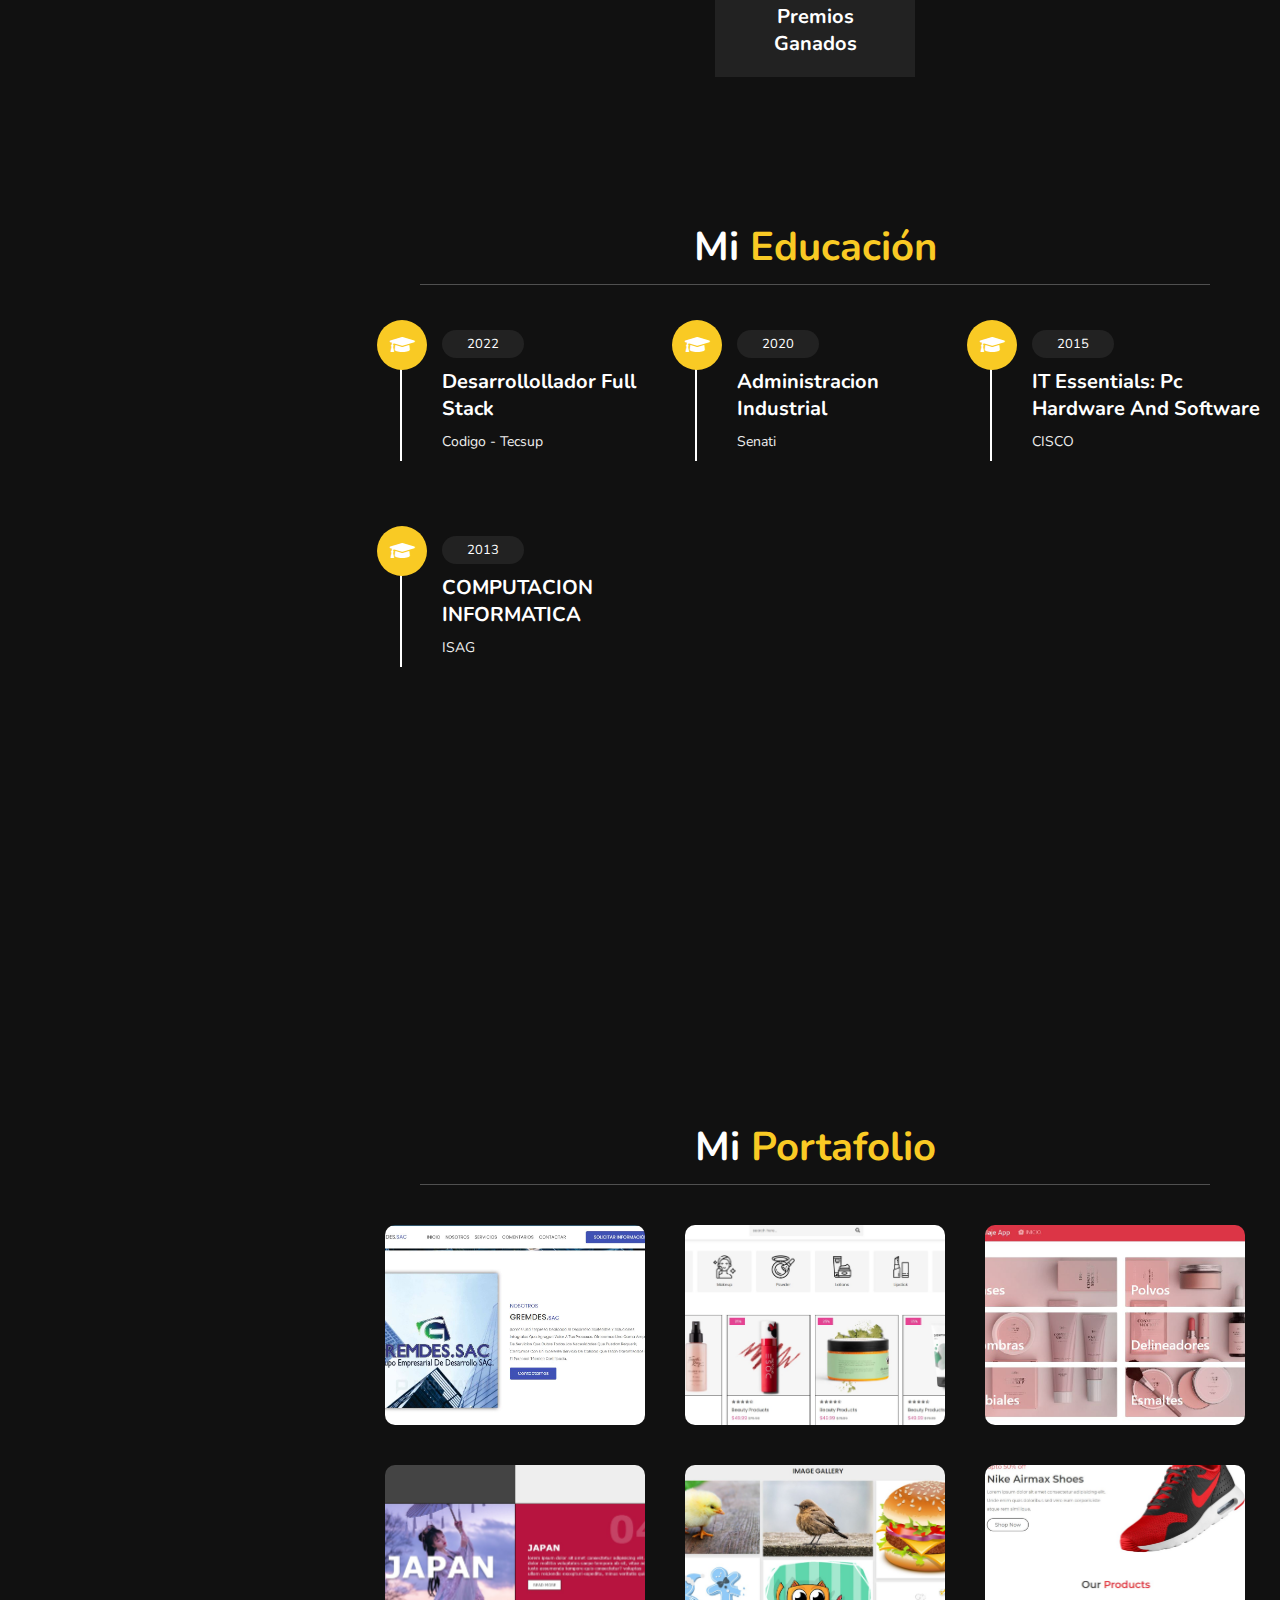
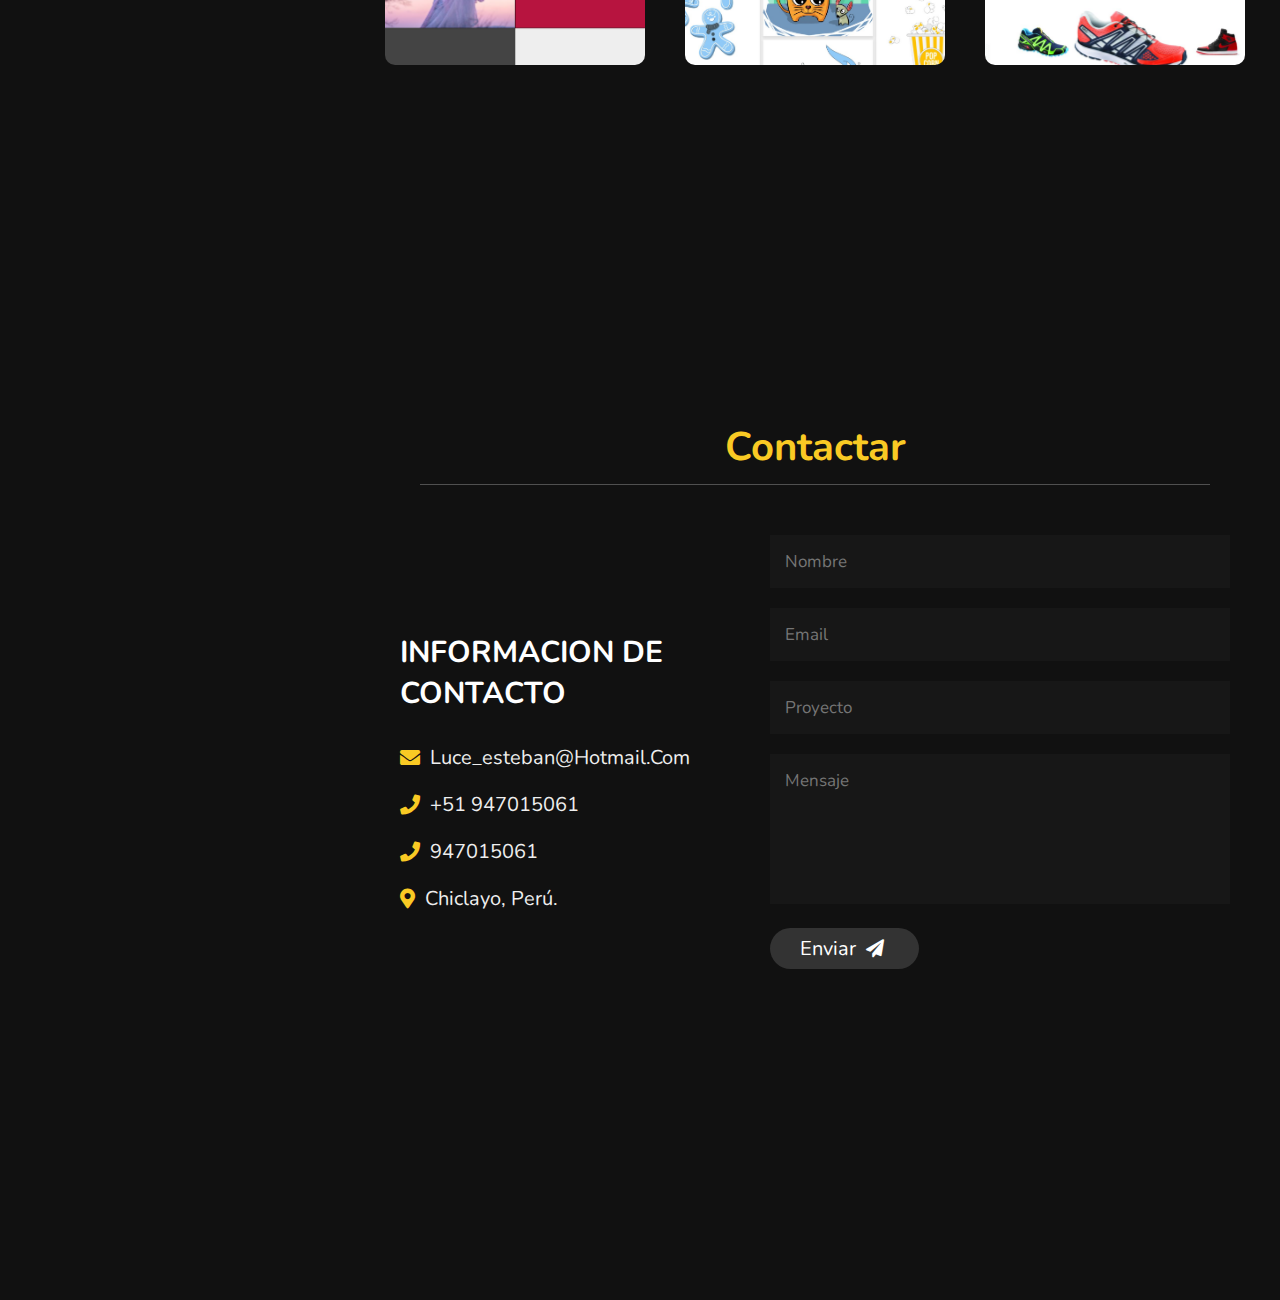
==== commit 9799c2dc: "xdddddd" ====
--- a/index.html
+++ b/index.html
@@ -163,7 +163,7 @@
         </div>
     
         <div class="box">
-            <a href="proyectos/3d cube slider/index.html"><img src="images/img4.JPG alt=""></a>
+            <a href="proyectos/3d cube slider/index.html"><img src="images/img4.JPG" alt=""></a>
         </div>
     
         <div class="box">
@@ -171,7 +171,7 @@
         </div>
     
         <div class="box">
-            <a href="proyectos/nike shoes/index.html"><img src="images/img6.JPG alt=""></a>
+            <a href="proyectos/nike shoes/index.html"><img src="images/img6.JPG" alt=""></a>
         </div>
     
     </div>
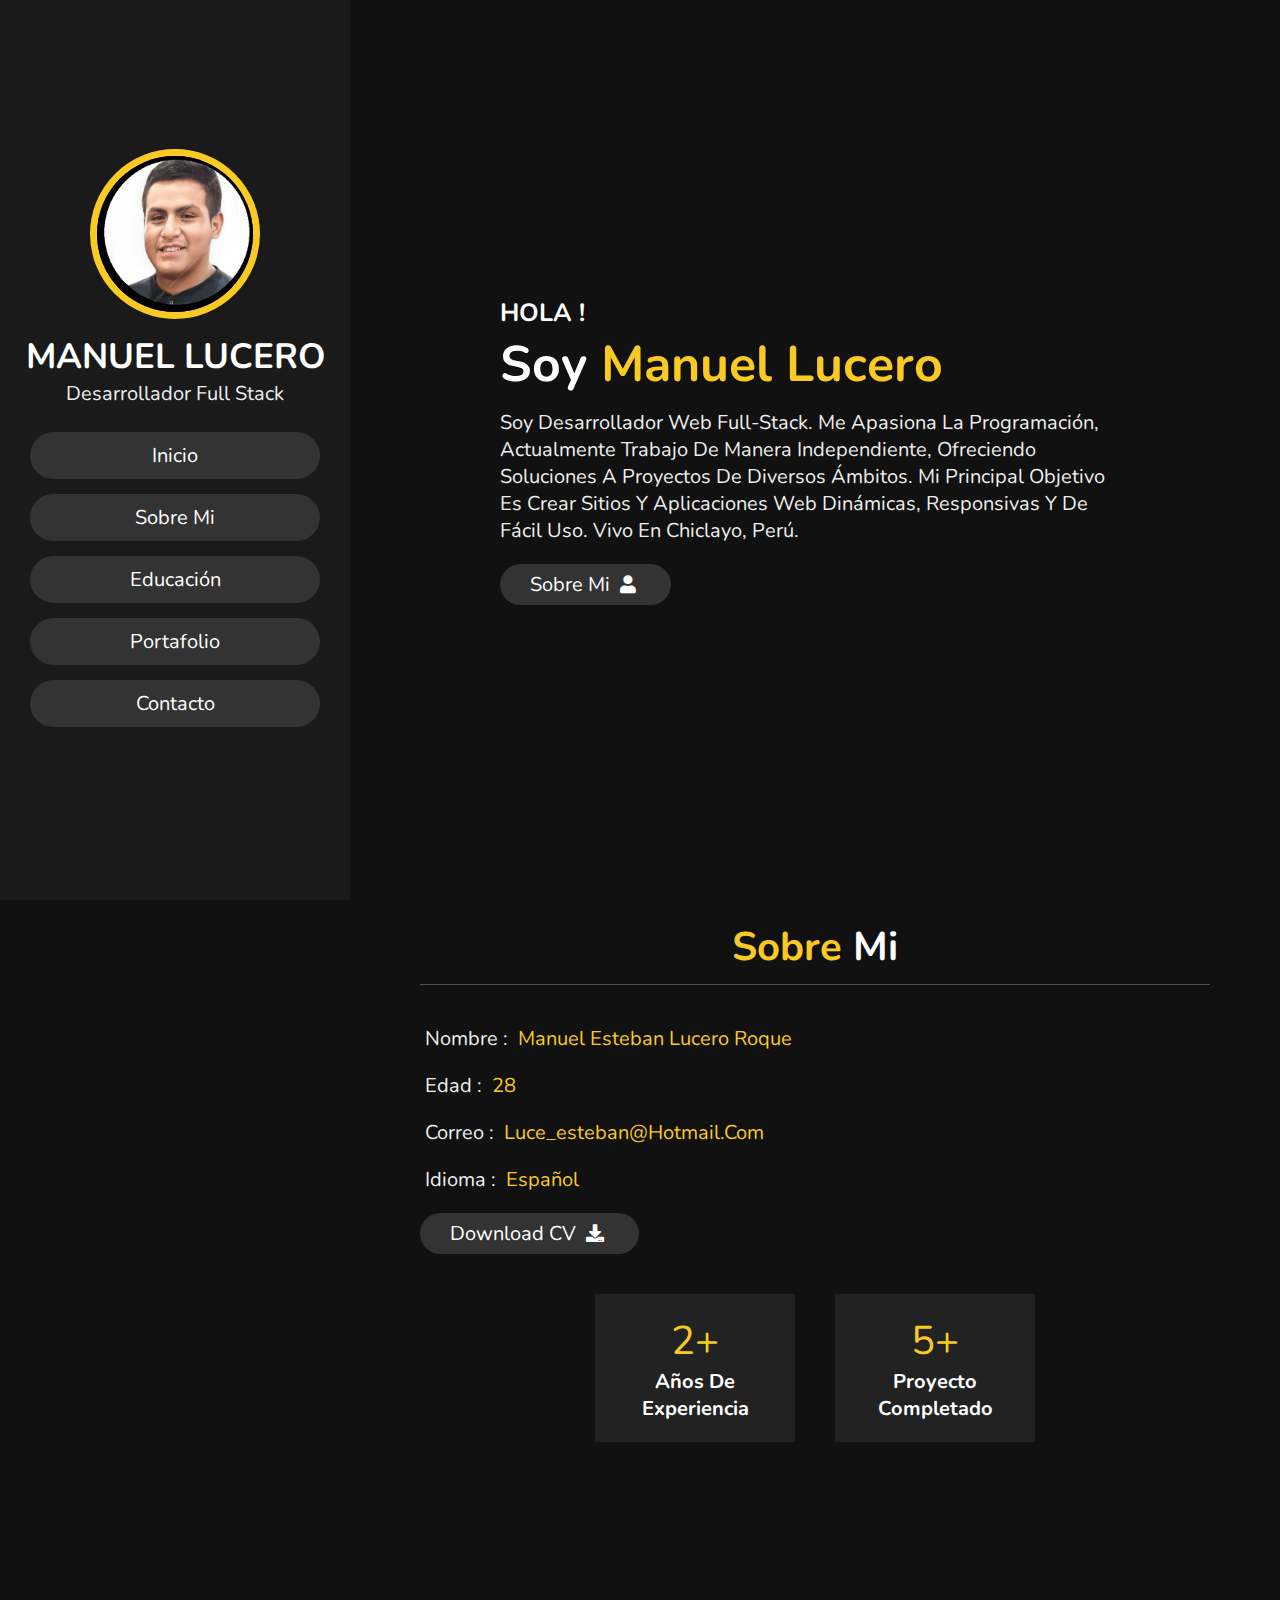
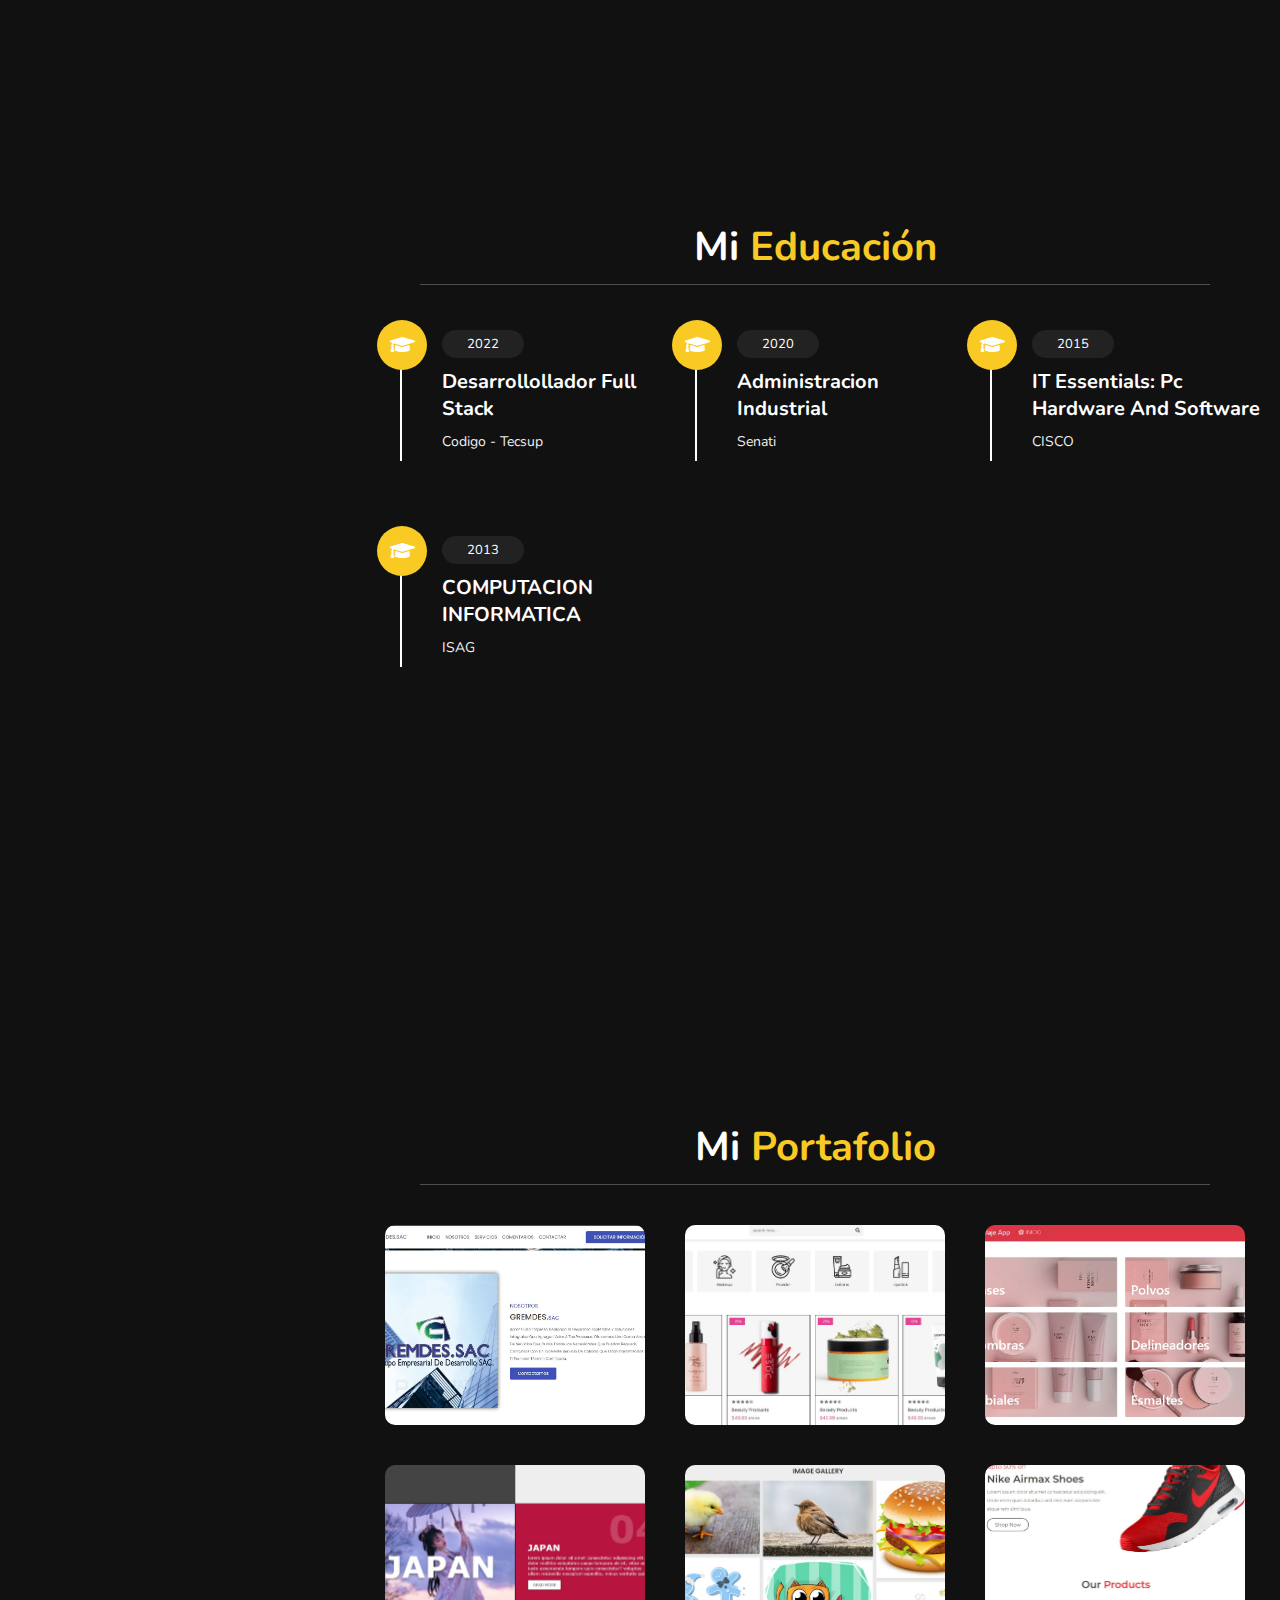
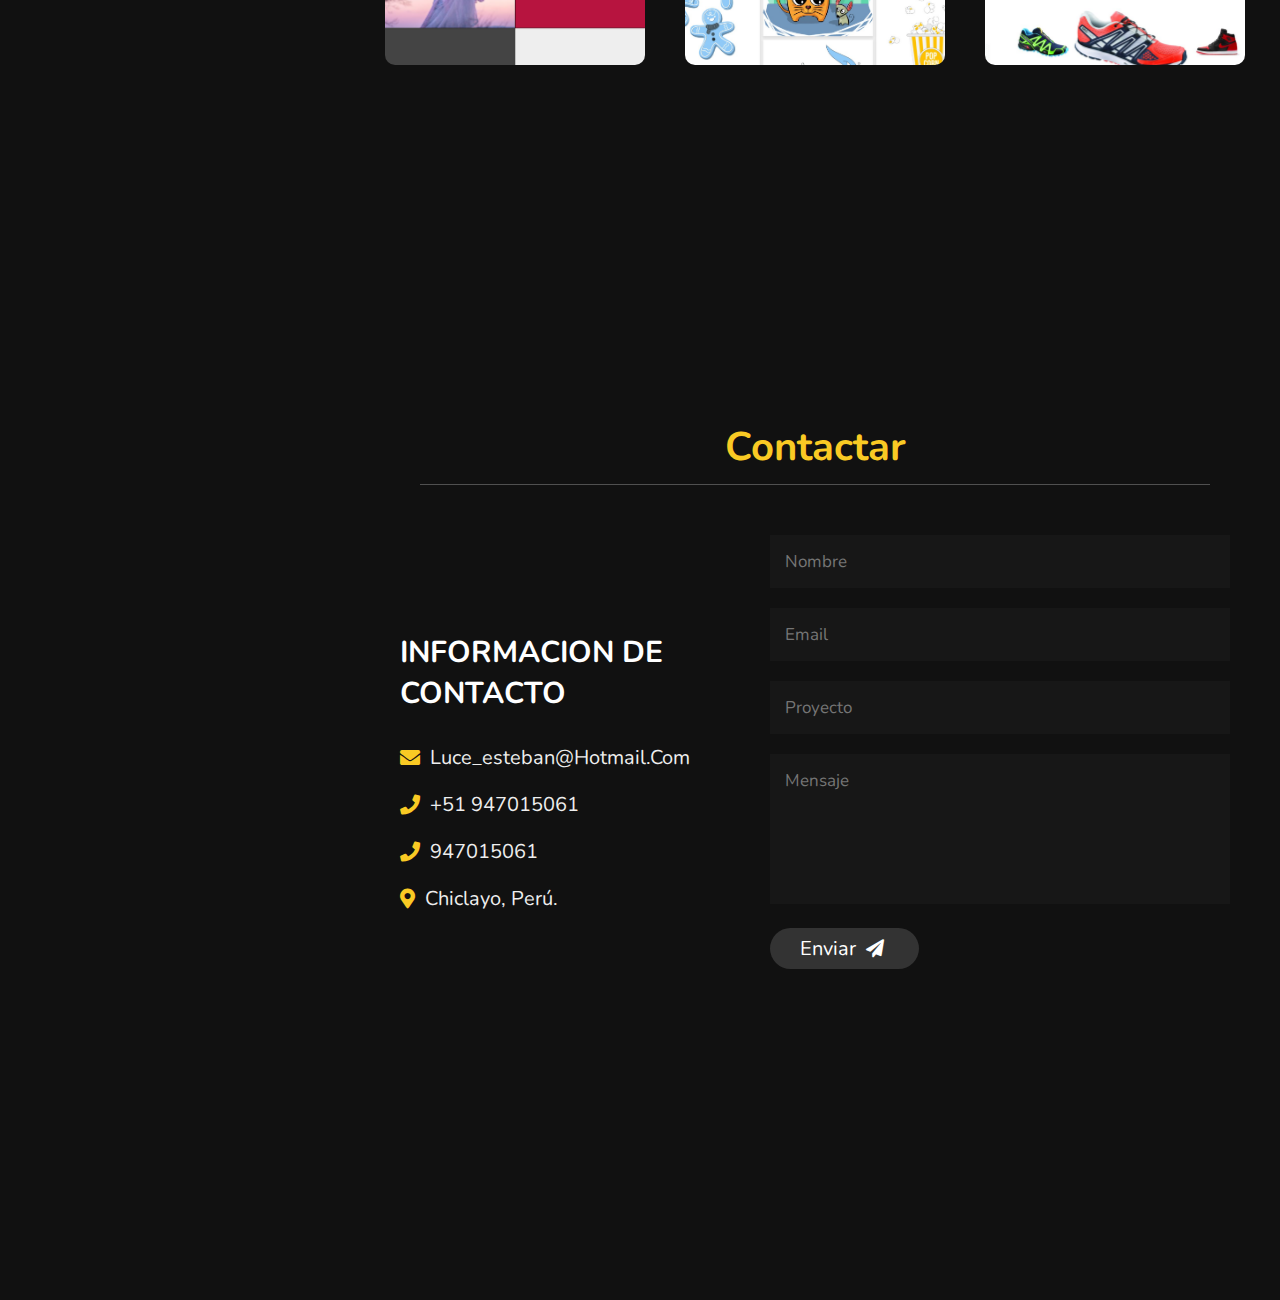
==== commit e6fcc501: "xsss" ====
--- a/index.html
+++ b/index.html
@@ -45,9 +45,9 @@
         <h3>HOLA !</h3>
         <h1>Soy <span>Manuel Lucero</span></h1>
         <p>Soy desarrollador web full-stack.
-        Actualmente trabajo de manera independiente, ofreciendo soluciones a proyectos de diversos ámbitos.
+        Me apasiona la programación, actualmente trabajo de manera independiente, ofreciendo soluciones a proyectos de diversos ámbitos.
         Mi principal objetivo es crear sitios y aplicaciones web dinámicas, responsivas y de fácil uso. 
-        Me gusta la programación, vivo en Chiclayo, Perú.
+        Vivo en Chiclayo, Perú.
         </p>
         <a href="#about"><button class="btn">sobre mi <i class="fas fa-user"></i></button></a>
     
@@ -65,7 +65,7 @@
         <div class="info">
             <h3> <span> nombre : </span> manuel esteban lucero roque</h3>
             <h3> <span> edad : </span> 28 </h3>
-            <h3> <span> qualification : </span> BMS </h3>
+       
             <h3> <span> correo : </span> luce_esteban@hotmail.com</h3>
             <h3> <span> idioma : </span> español </h3>
             <a href="otros/CV2021.pdf"><button class="btn"> download CV <i class="fas fa-download"></i> </button></a>
@@ -79,19 +79,19 @@
             </div>
     
             <div class="box">
-                <span>100+</span>
+                <span>5+</span>
                 <h3>Proyecto completado</h3>
             </div>
     
-            <div class="box">
-                <span>430+</span>
+            <!-- <div class="box">
+                <span>5+</span>
                 <h3>clientes felices</h3>
             </div>
     
             <div class="box">
                 <span>12+</span>
                 <h3>premios ganados</h3>
-            </div>
+            </div> -->
     
         </div>
     
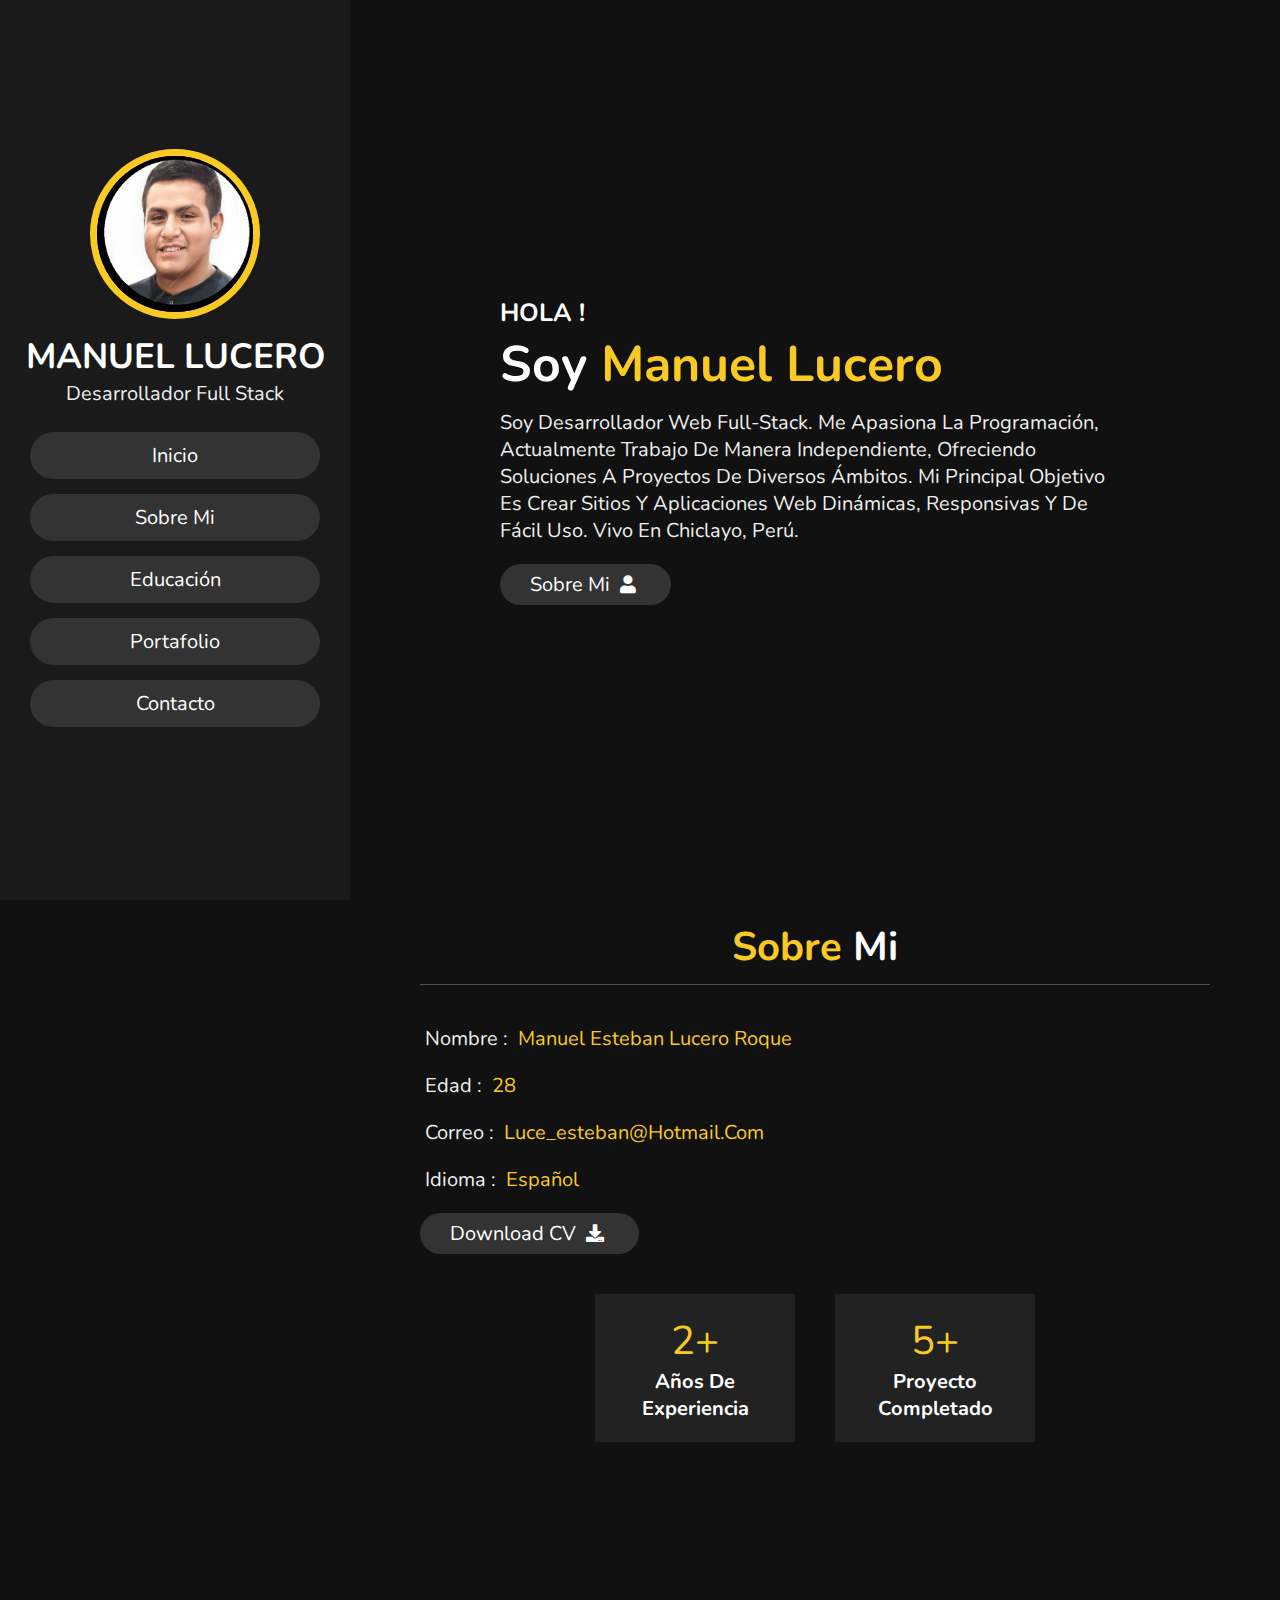
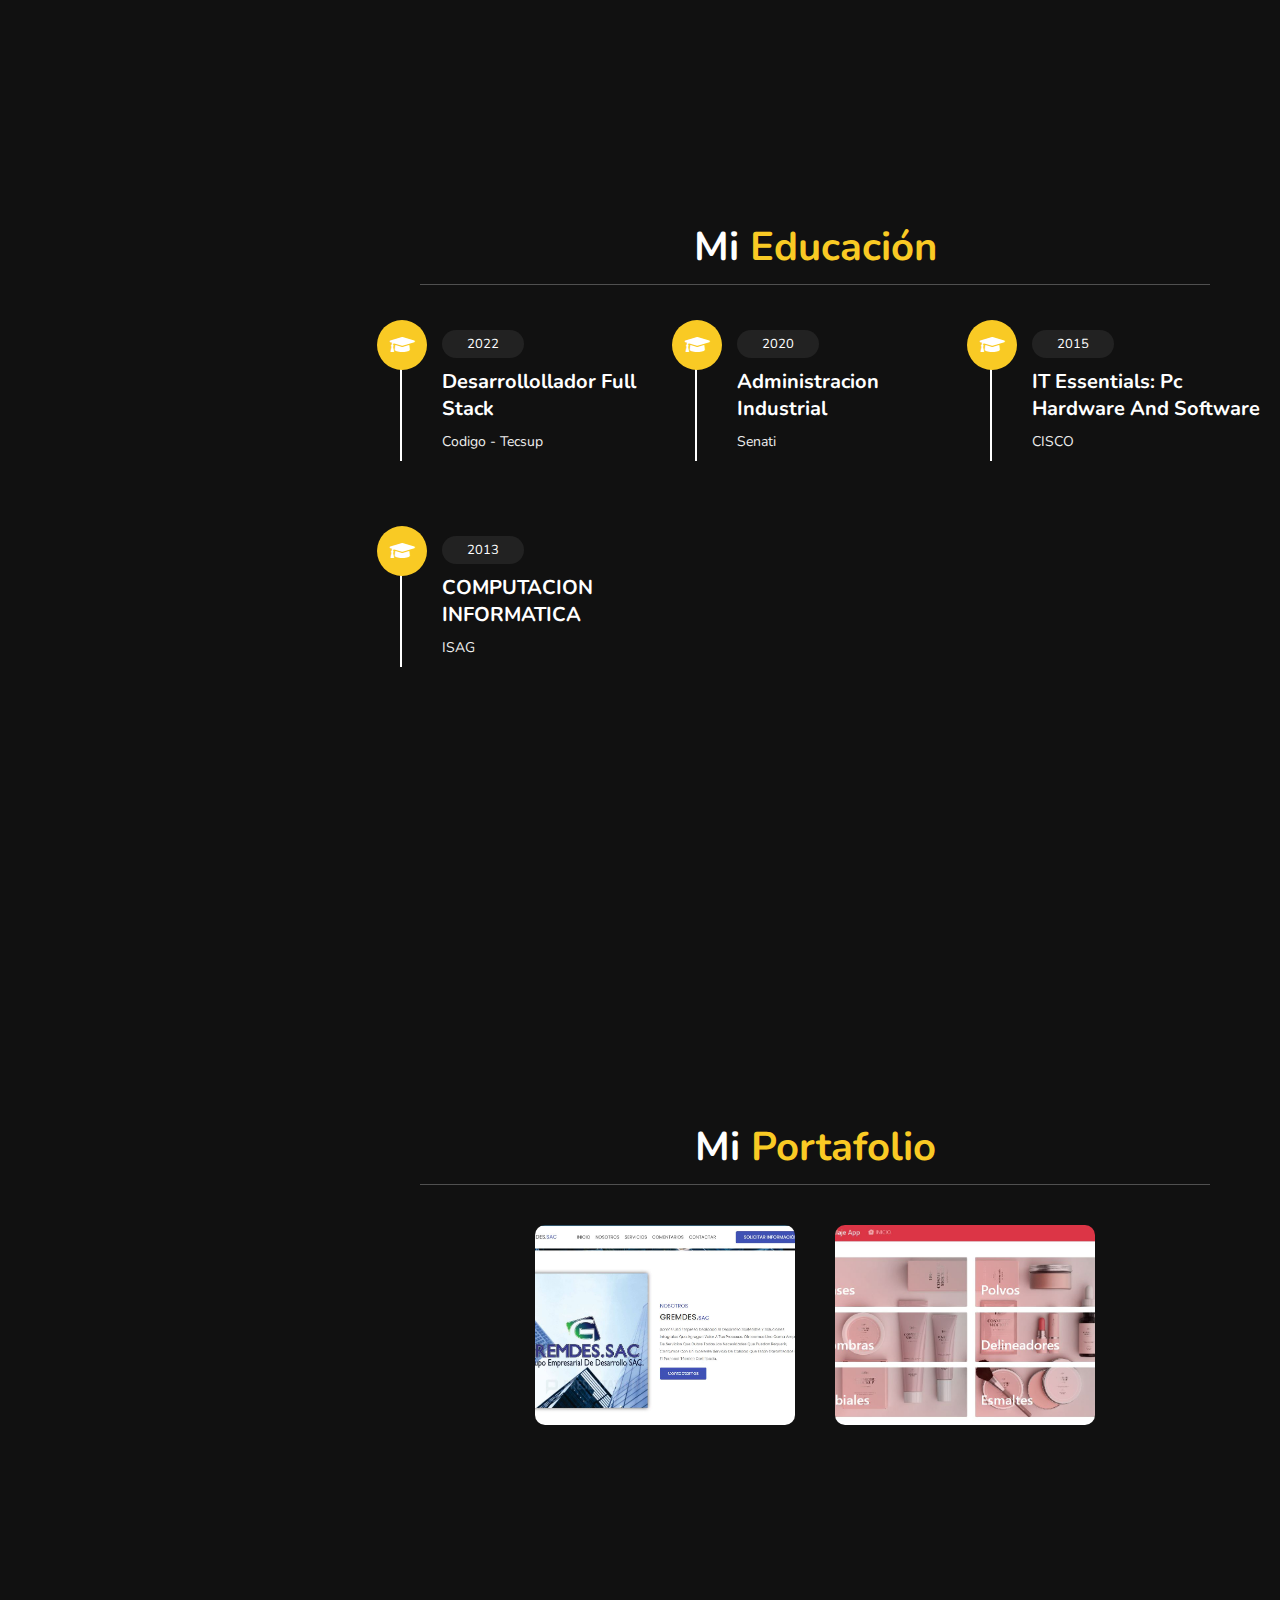
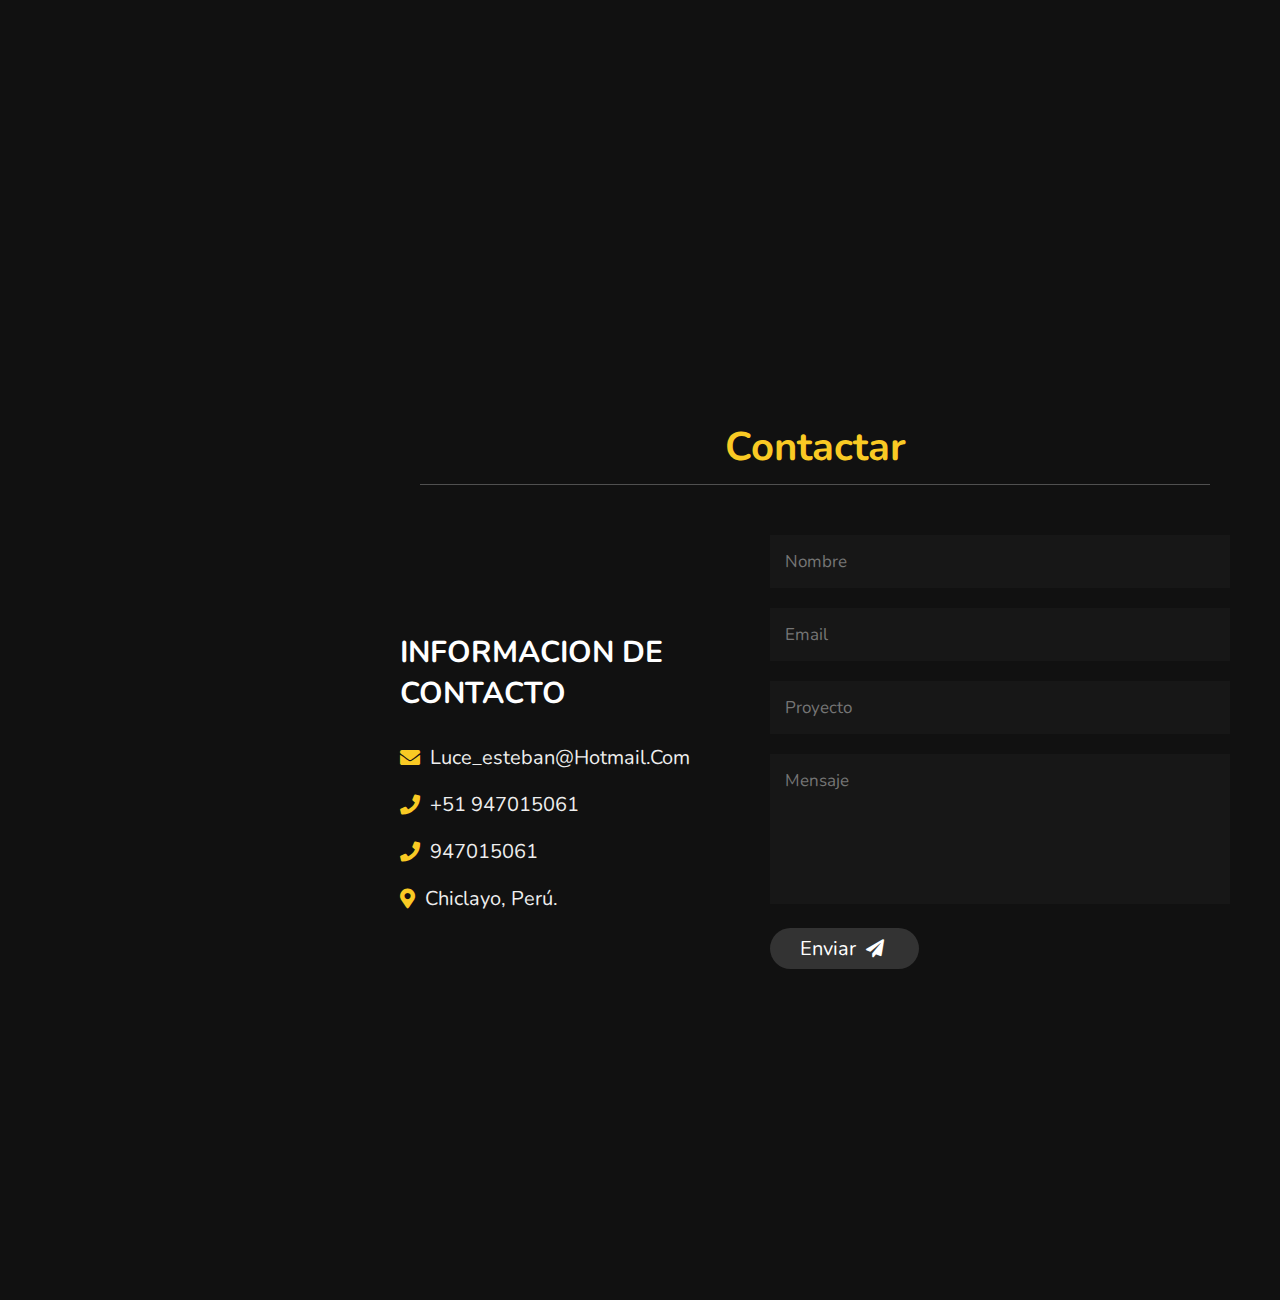
==== commit 4742beb1: "xd" ====
--- a/index.html
+++ b/index.html
@@ -154,26 +154,13 @@
        <div class="box">
             <a href="proyectos/Gremdes/index.html"><img src="images/img1.JPG" alt=""></a>
         </div>
-        <div class="box">
-            <a href="proyectos/GRUPO/index.html"><img src="images/img2.JPG" alt=""></a>
-        </div>
+       
     
         <div class="box">
             <a href="https://maquillaje-app.vercel.app/"><img src="images/react.JPG" alt=""></a>
         </div>
     
-        <div class="box">
-            <a href="proyectos/3d cube slider/index.html"><img src="images/img4.JPG" alt=""></a>
-        </div>
-    
-        <div class="box">
-            <a href="proyectos/filterable gallery/index.html"> <img src="images/img5.JPG" alt=""></a>
-        </div>
-    
-        <div class="box">
-            <a href="proyectos/nike shoes/index.html"><img src="images/img6.JPG" alt=""></a>
-        </div>
-    
+     
     </div>
     
     </section>
